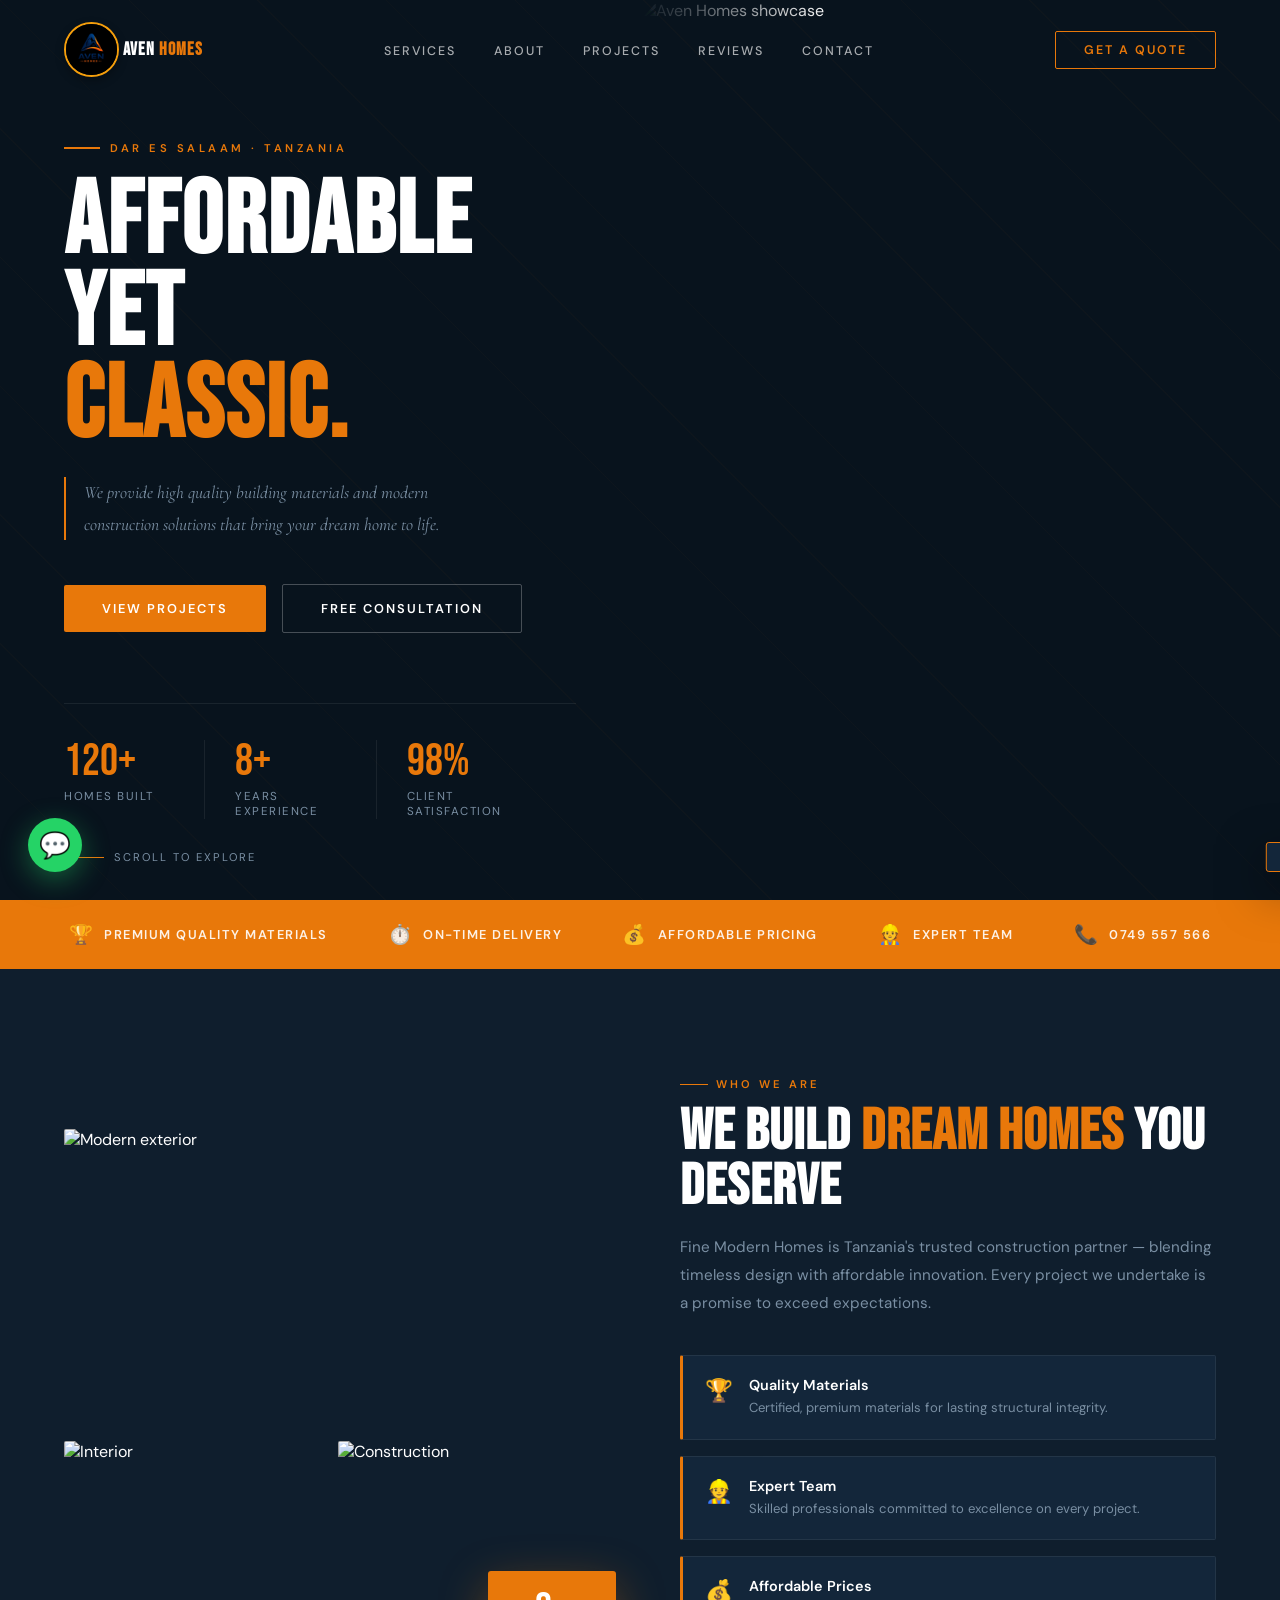
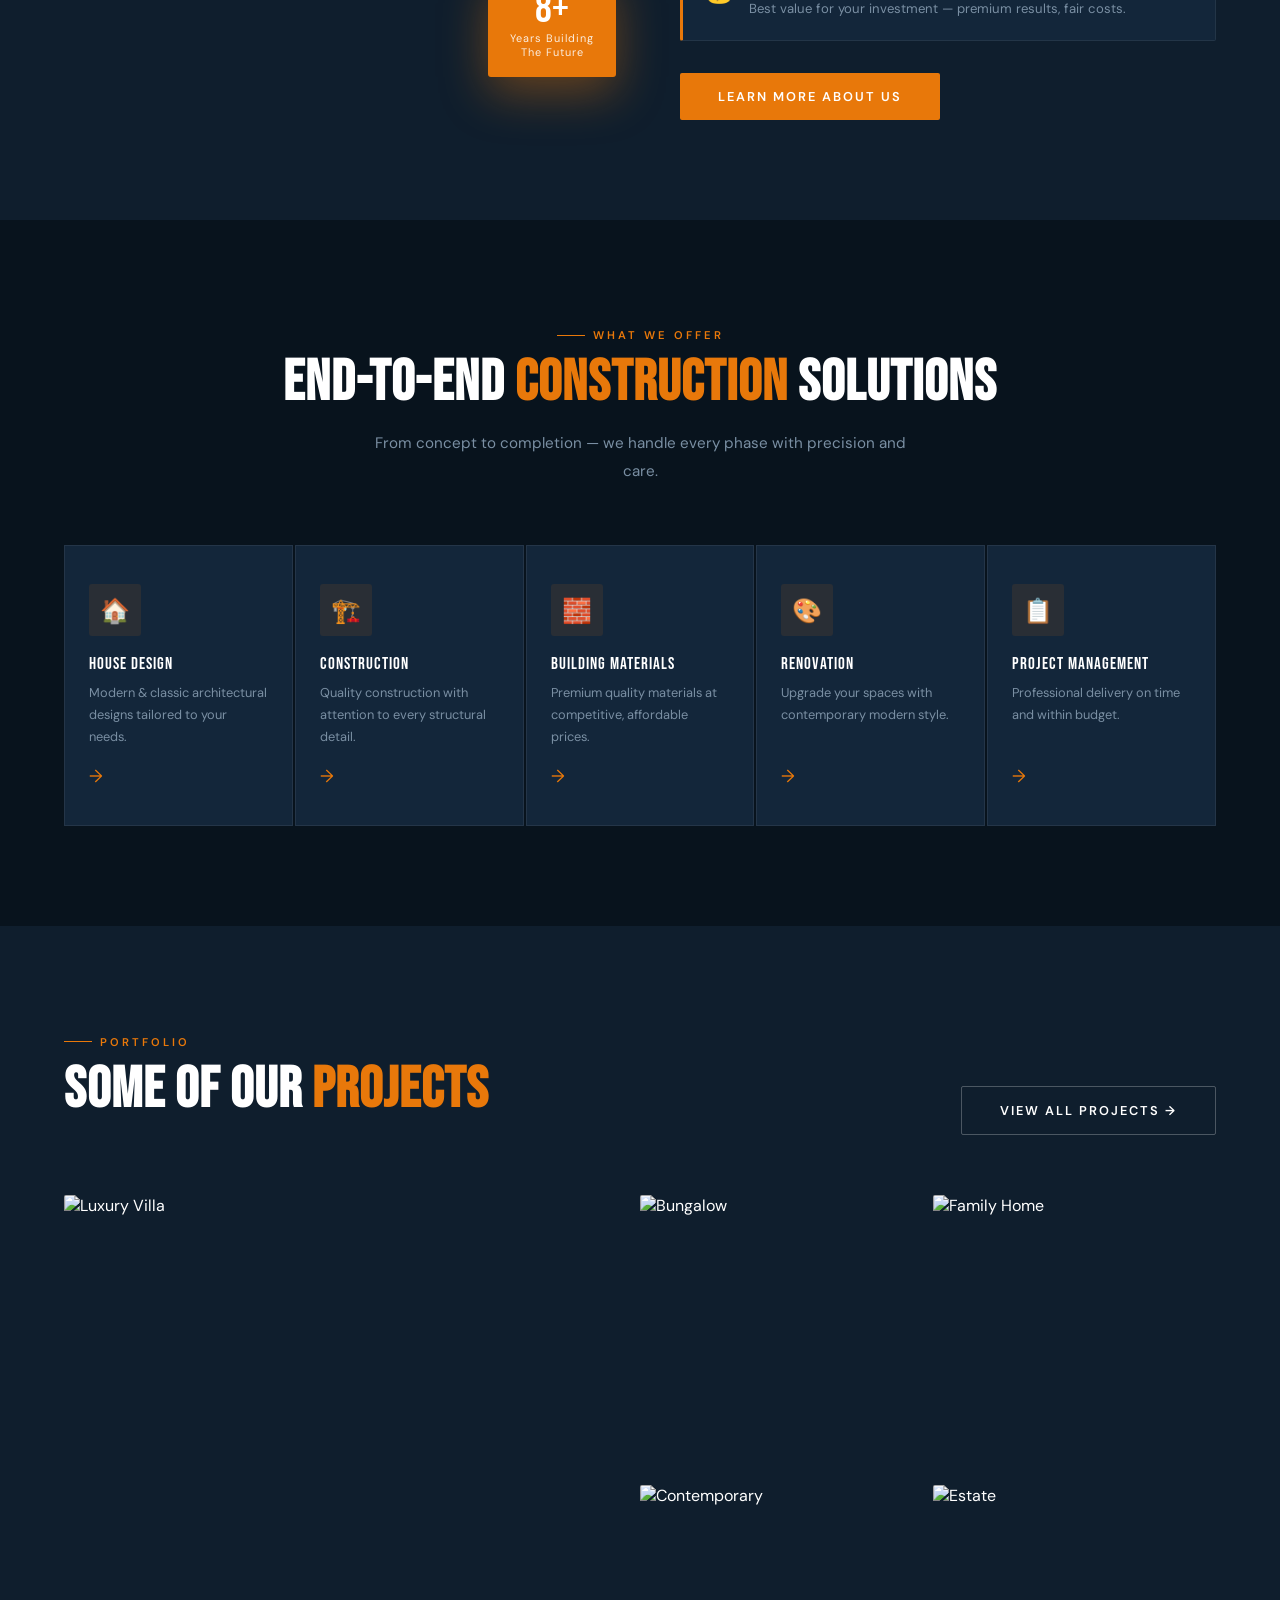
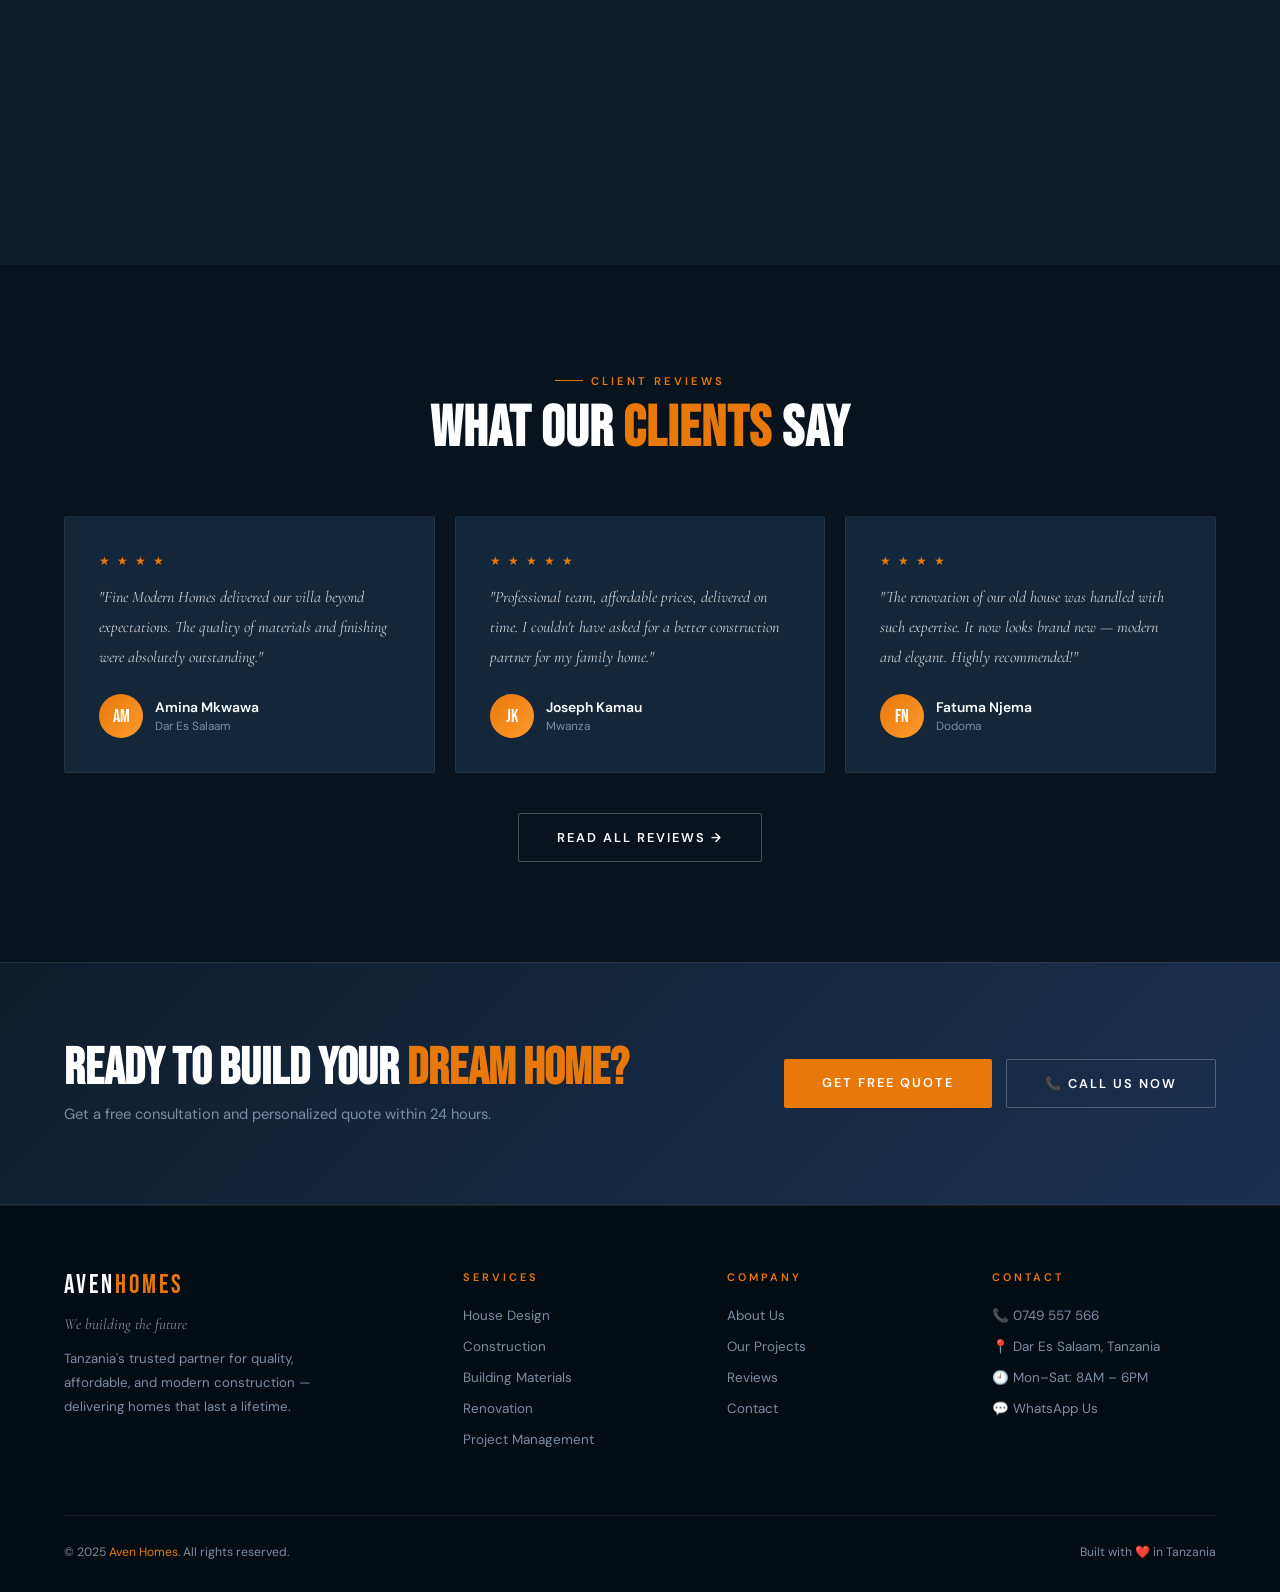
==== index.html @ 0a3e7aa9 "adding all my changes" ====
<!DOCTYPE html>
<html lang="en">
<head>
<meta charset="UTF-8">
<meta name="viewport" content="width=device-width, initial-scale=1.0">
<title>Fine Modern Homes – We Build The Future</title>
<link rel="stylesheet" href="style.css">
<style>
/* ── HOME-SPECIFIC ── */
#hero {
  min-height: 100vh;
  background: var(--navy);
  display: grid; grid-template-columns: 1fr 1fr;
  position: relative; overflow: hidden;
}
.hero-left {
  display: flex; align-items: center;
  padding: 140px 64px 80px;
  position: relative; z-index: 2;
}
.hero-right {
  position: relative; overflow: hidden;
}
.hero-right img {
  width: 100%; height: 100%; object-fit: cover;
  clip-path: polygon(10% 0, 100% 0, 100% 100%, 0% 100%);
}
.hero-right::after {
  content: ''; position: absolute; inset: 0;
  background: linear-gradient(to right, var(--navy) 0%, transparent 30%);
}
.hero-lines {
  position: absolute; inset: 0; z-index: 1;
  background-image:
    repeating-linear-gradient(45deg,transparent,transparent 90px,rgba(232,120,10,0.025) 90px,rgba(232,120,10,0.025) 91px);
}
.hero-eyebrow {
  display: flex; align-items: center; gap: 10px;
  font-size: 0.7rem; letter-spacing: 3.5px; text-transform: uppercase;
  color: var(--orange); margin-bottom: 22px; font-weight: 600;
}
.hero-eyebrow::before { content:''; width:36px; height:2px; background:var(--orange); }

.hero-h1 {
  font-family: 'Bebas Neue', sans-serif;
  font-size: clamp(4.5rem, 8vw, 7.5rem);
  line-height: 0.9; letter-spacing: 2px; margin-bottom: 24px;
}
.hero-h1 .line2 { color: var(--orange); }

.hero-quote {
  font-family: 'Cormorant Garamond', serif;
  font-style: italic; font-size: 1.1rem; color: var(--gray);
  line-height: 1.8; margin-bottom: 44px; max-width: 440px;
  border-left: 2px solid var(--orange); padding-left: 18px;
}
.nav-logo img{
    width: 55px;
    height: 55px;
    border-radius: 50%;
    object-fit: cover;
    border: 2px solid #f59e0b;
    box-shadow: 0 4px 10px rgba(0,0,0,0.3);
}
.nav-logo span{
    color: white;
    font-size: 18px;
    font-weight: 700;
    letter-spacing: 1px;
}

.hero-actions { display: flex; gap: 16px; align-items: center; margin-bottom: 70px; }

.hero-stats {
  display: grid; grid-template-columns: repeat(3, 1fr);
  gap: 2px; border-top: 1px solid var(--border); padding-top: 36px;
}
.stat {
  padding-right: 28px;
}
.stat:not(:last-child) { border-right: 1px solid var(--border); margin-right: 28px; }
.stat-n {
  font-family: 'Bebas Neue', sans-serif; font-size: 2.8rem;
  color: var(--orange); line-height: 1;
}
.stat-l { font-size: 0.72rem; color: var(--gray); letter-spacing: 1.5px; text-transform: uppercase; margin-top: 4px; }

/* ── FEATURE STRIP ── */
.feature-strip {
  background: var(--orange);
  padding: 22px 64px;
  display: flex; align-items: center; justify-content: center;
  gap: 60px; flex-wrap: wrap;
}
.feat-item {
  display: flex; align-items: center; gap: 10px;
  font-size: 0.8rem; font-weight: 600; letter-spacing: 1.5px;
  text-transform: uppercase; color: rgba(255,255,255,0.9);
}
.feat-item span { font-size: 1.2rem; }

/* ── HOME SECTIONS ── */
.intro-grid {
  display: grid; grid-template-columns: 1fr 1fr;
  gap: 80px; align-items: center;
}
.intro-images {
  display: grid; grid-template-columns: 1fr 1fr; gap: 12px;
  position: relative;
}
.intro-images img {
  width: 100%; height: 220px; object-fit: cover;
  border-radius: 2px; display: block;
  transition: transform 0.5s;
}
.intro-images img:hover { transform: scale(1.03); }
.intro-images img:first-child { height: 300px; grid-column: 1/3; }
.exp-badge {
  position: absolute; bottom: -16px; right: -16px;
  background: var(--orange); padding: 18px 22px;
  border-radius: 3px; text-align: center;
  box-shadow: 0 16px 48px rgba(232,120,10,0.4);
}
.exp-badge .n { font-family:'Bebas Neue',sans-serif; font-size: 2.6rem; line-height: 1; }
.exp-badge .l { font-size: 0.68rem; letter-spacing: 1px; opacity: 0.88; }

/* PILLARS */
.pillars { margin-top: 38px; display: flex; flex-direction: column; gap: 16px; }
.pillar {
  display: flex; align-items: flex-start; gap: 16px;
  padding: 20px 22px; background: var(--navy-card);
  border: 1px solid var(--border);
  border-left: 3px solid var(--orange); border-radius: 2px;
  transition: transform var(--transition);
}
.pillar:hover { transform: translateX(6px); }
.pillar-icon { font-size: 1.4rem; flex-shrink: 0; }
.pillar-name { font-weight: 600; font-size: 0.9rem; margin-bottom: 3px; }
.pillar-desc { font-size: 0.82rem; color: var(--gray); line-height: 1.65; }

/* SERVICES PREVIEW */
.srv-grid {
  display: grid; grid-template-columns: repeat(5, 1fr);
  gap: 2px; margin-top: 60px;
}
.srv-card {
  background: var(--navy-card); padding: 38px 24px;
  border: 1px solid var(--border); position: relative; overflow: hidden;
  transition: transform var(--transition), border-color var(--transition);
  text-decoration: none; color: var(--white);
  display: flex; flex-direction: column;
}
.srv-card::after {
  content: ''; position: absolute; bottom: 0; left: 0;
  width: 100%; height: 3px; background: var(--orange);
  transform: scaleX(0); transform-origin: left; transition: transform var(--transition);
}
.srv-card:hover { transform: translateY(-8px); border-color: rgba(232,120,10,0.25); }
.srv-card:hover::after { transform: scaleX(1); }
.srv-ico {
  width: 52px; height: 52px; margin-bottom: 18px;
  background: rgba(232,120,10,0.1); border-radius: 3px;
  display: flex; align-items: center; justify-content: center;
  font-size: 1.5rem;
}
.srv-name { font-family:'Bebas Neue',sans-serif; font-size: 1.05rem; letter-spacing: 1px; margin-bottom: 8px; }
.srv-desc { font-size: 0.8rem; color: var(--gray); line-height: 1.7; flex: 1; }
.srv-arrow { margin-top: 18px; color: var(--orange); font-size: 1.1rem; transition: transform 0.3s; }
.srv-card:hover .srv-arrow { transform: translateX(5px); }

/* PROJECTS PREVIEW */
.proj-mosaic {
  display: grid;
  grid-template-columns: 2fr 1fr 1fr;
  grid-template-rows: 280px 280px;
  gap: 10px; margin-top: 60px;
}
.proj-tile {
  position: relative; overflow: hidden; border-radius: 2px;
  cursor: pointer;
}
.proj-tile:first-child { grid-row: 1 / 3; }
.proj-tile img {
  width: 100%; height: 100%; object-fit: cover;
  transition: transform 0.6s; display: block;
}
.proj-tile:hover img { transform: scale(1.07); }
.proj-overlay {
  position: absolute; inset: 0;
  background: linear-gradient(to top, rgba(8,19,29,0.92) 0%, transparent 55%);
  display: flex; align-items: flex-end; padding: 22px;
  opacity: 0; transition: opacity 0.4s;
}
.proj-tile:hover .proj-overlay { opacity: 1; }
.proj-label { font-family:'Bebas Neue',sans-serif; font-size: 1.1rem; letter-spacing: 1px; }
.proj-meta { font-size: 0.75rem; color: var(--orange); margin-top: 2px; }

/* TESTIMONIAL STRIP */
.test-grid { display: grid; grid-template-columns: repeat(3,1fr); gap: 20px; margin-top: 60px; }
.test-card {
  background: var(--navy-card); padding: 34px;
  border: 1px solid var(--border); border-radius: 2px;
  border-top: 3px solid transparent;
  transition: border-color var(--transition), transform var(--transition);
}
.test-card:hover { border-top-color: var(--orange); transform: translateY(-4px); }
.stars { color: var(--orange); font-size: 0.78rem; margin-bottom: 14px; letter-spacing: 2px; }
.test-q {
  font-family: 'Cormorant Garamond', serif; font-style: italic;
  font-size: 1rem; line-height: 1.85; color: rgba(255,255,255,0.78);
  margin-bottom: 22px;
}
.test-author { display: flex; align-items: center; gap: 12px; }
.avatar {
  width: 44px; height: 44px; border-radius: 50%; flex-shrink: 0;
  background: linear-gradient(135deg, var(--orange), var(--orange-glow));
  display: flex; align-items: center; justify-content: center;
  font-family: 'Bebas Neue', sans-serif; font-size: 1.1rem;
}
.author-name { font-weight: 600; font-size: 0.87rem; }
.author-loc { font-size: 0.74rem; color: var(--gray); margin-top: 2px; }

/* CTA BAND */
.cta-band {
  background: linear-gradient(135deg, var(--navy-mid) 0%, var(--navy-light) 100%);
  border-top: 1px solid var(--border); border-bottom: 1px solid var(--border);
  padding: 80px 64px;
  display: grid; grid-template-columns: 1fr auto;
  align-items: center; gap: 60px;
}
.cta-band h2 {
  font-family: 'Bebas Neue', sans-serif;
  font-size: clamp(2rem, 4vw, 3.2rem); line-height: 1;
}
.cta-band h2 em { color: var(--orange); font-style: normal; }
.cta-band p { color: var(--gray); margin-top: 10px; font-size: 0.92rem; }
.cta-actions { display: flex; gap: 14px; flex-shrink: 0; }

/* SCROLL INDICATOR */
.scroll-hint {
  position: absolute; bottom: 36px; left: 64px; z-index: 3;
  display: flex; align-items: center; gap: 10px;
  font-size: 0.7rem; letter-spacing: 2px; text-transform: uppercase; color: var(--gray);
}
.scroll-hint-line { width: 40px; height: 1px; background: var(--orange); animation: blink 2s infinite; }
@keyframes blink { 0%,100%{opacity:1} 50%{opacity:0.2} }

@media (max-width: 1024px) {
  #hero { grid-template-columns: 1fr; }
  .hero-right { display: none; }
  .hero-left { padding: 130px 32px 64px; }
  .srv-grid { grid-template-columns: repeat(3,1fr); }
  .intro-grid { grid-template-columns: 1fr; gap: 48px; }
  .proj-mosaic { grid-template-columns: 1fr 1fr; grid-template-rows: 240px 240px 240px; }
  .proj-tile:first-child { grid-row: 1; grid-column: 1/3; }
  .cta-band { grid-template-columns: 1fr; text-align: center; }
  .cta-actions { justify-content: center; }
  .feature-strip { gap: 32px; }
}
@media (max-width: 768px) {
  .hero-h1 { font-size: 4rem; }
  .hero-actions { flex-wrap: wrap; }
  .hero-stats { grid-template-columns: 1fr 1fr 1fr; }
  .srv-grid { grid-template-columns: 1fr 1fr; }
  .proj-mosaic { grid-template-columns: 1fr; grid-template-rows: auto; }
  .proj-tile:first-child { grid-column: 1; grid-row: auto; }
  .proj-tile img { min-height: 220px; }
  .test-grid { grid-template-columns: 1fr; }
  .feature-strip { gap: 18px; padding: 18px 20px; }
  .cta-band { padding: 56px 20px; }
}
</style>
</head>
<body>

<div id="progress-bar"></div>

<nav id="nav">

  <a href="index.html" class="nav-logo">
      <img src="images/aven-logo.jpeg" alt="Fine Modern Homes Logo">
      <span>AVEN <em>HOMES</em></span>
  </a>

  <ul class="nav-links">
    <li><a href="services.html">Services</a></li>
    <li><a href="about.html">About</a></li>
    <li><a href="projects.html">Projects</a></li>
    <li><a href="reviews.html">Reviews</a></li>
    <li><a href="contact.html">Contact</a></li>
  </ul>
  <a href="contact.html" class="nav-cta">Get a Quote</a>
  <div class="hamburger" onclick="openMenu()">
    <span></span><span></span><span></span>
  </div>
</nav>

<!-- MOBILE MENU -->
<div class="mobile-overlay" id="mobileOverlay">
  <button class="close-btn" onclick="closeMenu()">✕</button>
  <a href="services.html" onclick="closeMenu()">Services</a>
  <a href="about.html" onclick="closeMenu()">About</a>
  <a href="projects.html" onclick="closeMenu()">Projects</a>
  <a href="reviews.html" onclick="closeMenu()">Reviews</a>
  <a href="contact.html" onclick="closeMenu()">Contact</a>
</div>

<!-- HERO -->
<section id="hero">
  <div class="hero-lines"></div>
  <div class="hero-left">
    <div>
      <div class="hero-eyebrow reveal">Dar Es Salaam · Tanzania</div>
      <h1 class="hero-h1 reveal d1">
        Affordable<br>Yet<br>
        <span class="line2">Classic.</span>
      </h1>
      <p class="hero-quote reveal d2">
        We provide high quality building materials and modern construction solutions that bring your dream home to life.
      </p>
      <div class="hero-actions reveal d3">
        <a href="projects.html" class="btn btn-primary">View Projects</a>
        <a href="contact.html" class="btn btn-ghost">Free Consultation</a>
      </div>
      <div class="hero-stats reveal d4">
        <div class="stat">
          <div class="stat-n" data-count="120" data-suffix="+">0</div>
          <div class="stat-l">Homes Built</div>
        </div>
        <div class="stat">
          <div class="stat-n" data-count="8" data-suffix="+">0</div>
          <div class="stat-l">Years Experience</div>
        </div>
        <div class="stat">
          <div class="stat-n" data-count="98" data-suffix="%">0</div>
          <div class="stat-l">Client Satisfaction</div>
        </div>
      </div>
    </div>
  </div>
  <div class="hero-right">
    <img src="https://images.unsplash.com/photo-1600596542815-ffad4c1539a9?w=1200&q=85" alt="Aven Homes showcase">
  </div>
  <div class="scroll-hint">
    <div class="scroll-hint-line"></div>
    Scroll to explore
  </div>
</section>

<!-- FEATURE STRIP -->
<div class="feature-strip">
  <div class="feat-item"><span>🏆</span> Premium Quality Materials</div>
  <div class="feat-item"><span>⏱️</span> On-Time Delivery</div>
  <div class="feat-item"><span>💰</span> Affordable Pricing</div>
  <div class="feat-item"><span>👷</span> Expert Team</div>
  <div class="feat-item"><span>📞</span> 0749 557 566</div>
</div>

<!-- INTRO / WHO WE ARE -->
<section class="section" style="background: var(--navy-mid);">
  <div class="container">
    <div class="intro-grid">
      <div class="intro-images reveal-l">
        <img src="https://images.unsplash.com/photo-1613977257363-707ba9348227?w=800&q=80" alt="Modern exterior">
        <img src="https://images.unsplash.com/photo-1600607687644-c7171b46c571?w=500&q=80" alt="Interior">
        <img src="https://images.unsplash.com/photo-1558618666-fcd25c85cd64?w=500&q=80" alt="Construction">
        <div class="exp-badge">
          <div class="n">8+</div>
          <div class="l">Years Building<br>The Future</div>
        </div>
      </div>
      <div class="reveal-r">
        <div class="tag">Who We Are</div>
        <h2 class="heading">We Build <em>Dream Homes</em> You Deserve</h2>
        <p class="body-text">Fine Modern Homes is Tanzania's trusted construction partner — blending timeless design with affordable innovation. Every project we undertake is a promise to exceed expectations.</p>
        <div class="pillars">
          <div class="pillar"><div class="pillar-icon">🏆</div><div><div class="pillar-name">Quality Materials</div><p class="pillar-desc">Certified, premium materials for lasting structural integrity.</p></div></div>
          <div class="pillar"><div class="pillar-icon">👷</div><div><div class="pillar-name">Expert Team</div><p class="pillar-desc">Skilled professionals committed to excellence on every project.</p></div></div>
          <div class="pillar"><div class="pillar-icon">💰</div><div><div class="pillar-name">Affordable Prices</div><p class="pillar-desc">Best value for your investment — premium results, fair costs.</p></div></div>
        </div>
        <div style="margin-top: 32px;">
          <a href="about.html" class="btn btn-primary">Learn More About Us</a>
        </div>
      </div>
    </div>
  </div>
</section>

<!-- SERVICES PREVIEW -->
<section class="section" style="background: var(--navy);">
  <div class="container">
    <div class="reveal" style="text-align:center">
      <div class="tag" style="justify-content:center">What We Offer</div>
      <h2 class="heading">End-to-End <em>Construction</em> Solutions</h2>
      <p class="body-text" style="max-width:540px;margin:0 auto">From concept to completion — we handle every phase with precision and care.</p>
    </div>
    <div class="srv-grid">
      <a href="services.html#design" class="srv-card reveal d1">
        <div class="srv-ico">🏠</div>
        <div class="srv-name">House Design</div>
        <p class="srv-desc">Modern & classic architectural designs tailored to your needs.</p>
        <div class="srv-arrow">→</div>
      </a>
      <a href="services.html#construction" class="srv-card reveal d2">
        <div class="srv-ico">🏗️</div>
        <div class="srv-name">Construction</div>
        <p class="srv-desc">Quality construction with attention to every structural detail.</p>
        <div class="srv-arrow">→</div>
      </a>
      <a href="services.html#materials" class="srv-card reveal d3">
        <div class="srv-ico">🧱</div>
        <div class="srv-name">Building Materials</div>
        <p class="srv-desc">Premium quality materials at competitive, affordable prices.</p>
        <div class="srv-arrow">→</div>
      </a>
      <a href="services.html#renovation" class="srv-card reveal d4">
        <div class="srv-ico">🎨</div>
        <div class="srv-name">Renovation</div>
        <p class="srv-desc">Upgrade your spaces with contemporary modern style.</p>
        <div class="srv-arrow">→</div>
      </a>
      <a href="services.html#pm" class="srv-card reveal d5">
        <div class="srv-ico">📋</div>
        <div class="srv-name">Project Management</div>
        <p class="srv-desc">Professional delivery on time and within budget.</p>
        <div class="srv-arrow">→</div>
      </a>
    </div>
  </div>
</section>

<!-- PROJECTS PREVIEW -->
<section class="section" style="background: var(--navy-mid);">
  <div class="container">
    <div style="display:flex;justify-content:space-between;align-items:flex-end;flex-wrap:wrap;gap:20px" class="reveal">
      <div>
        <div class="tag">Portfolio</div>
        <h2 class="heading">Some of Our <em>Projects</em></h2>
      </div>
      <a href="projects.html" class="btn btn-ghost">View All Projects →</a>
    </div>
    <div class="proj-mosaic">
      <div class="proj-tile reveal d1">
        <img src="https://images.unsplash.com/photo-1600596542815-ffad4c1539a9?w=900&q=80" alt="Luxury Villa">
        <div class="proj-overlay"><div><div class="proj-label">Luxury Villa – Dar Es Salaam</div><div class="proj-meta">Construction · 2024</div></div></div>
      </div>
      <div class="proj-tile reveal d2">
        <img src="https://images.unsplash.com/photo-1613977257365-aaae5a9817ff?w=600&q=80" alt="Bungalow">
        <div class="proj-overlay"><div><div class="proj-label">Modern Bungalow</div><div class="proj-meta">Design & Build · 2024</div></div></div>
      </div>
      <div class="proj-tile reveal d3">
        <img src="https://images.unsplash.com/photo-1600607687920-4e2a09cf159d?w=600&q=80" alt="Family Home">
        <div class="proj-overlay"><div><div class="proj-label">Family Residence</div><div class="proj-meta">Renovation · 2023</div></div></div>
      </div>
      <div class="proj-tile reveal d2">
        <img src="https://images.unsplash.com/photo-1582268611958-ebfd161ef9cf?w=600&q=80" alt="Contemporary">
        <div class="proj-overlay"><div><div class="proj-label">Contemporary Home</div><div class="proj-meta">Full Build · 2023</div></div></div>
      </div>
      <div class="proj-tile reveal d3">
        <img src="https://images.unsplash.com/photo-1564013799919-ab600027ffc6?w=600&q=80" alt="Estate">
        <div class="proj-overlay"><div><div class="proj-label">Private Estate</div><div class="proj-meta">Design & Build · 2022</div></div></div>
      </div>
    </div>
  </div>
</section>

<!-- TESTIMONIALS -->
<section class="section" style="background: var(--navy);">
  <div class="container">
    <div class="reveal" style="text-align:center; margin-bottom:0">
      <div class="tag" style="justify-content:center">Client Reviews</div>
      <h2 class="heading">What Our <em>Clients</em> Say</h2>
    </div>
    <div class="test-grid">
      <div class="test-card reveal d1">
        <div class="stars">★ ★ ★ ★ </div>
        <p class="test-q">"Fine Modern Homes delivered our villa beyond expectations. The quality of materials and finishing were absolutely outstanding."</p>
        <div class="test-author"><div class="avatar">AM</div><div><div class="author-name">Amina Mkwawa</div><div class="author-loc">Dar Es Salaam</div></div></div>
      </div>
      <div class="test-card reveal d2">
        <div class="stars">★ ★ ★ ★ ★</div>
        <p class="test-q">"Professional team, affordable prices, delivered on time. I couldn't have asked for a better construction partner for my family home."</p>
        <div class="test-author"><div class="avatar">JK</div><div><div class="author-name">Joseph Kamau</div><div class="author-loc">Mwanza</div></div></div>
      </div>
      <div class="test-card reveal d3">
        <div class="stars">★ ★ ★ ★</div>
        <p class="test-q">"The renovation of our old house was handled with such expertise. It now looks brand new — modern and elegant. Highly recommended!"</p>
        <div class="test-author"><div class="avatar">FN</div><div><div class="author-name">Fatuma Njema</div><div class="author-loc">Dodoma</div></div></div>
      </div>
    </div>
    <div style="text-align:center;margin-top:40px" class="reveal">
      <a href="reviews.html" class="btn btn-ghost">Read All Reviews →</a>
    </div>
  </div>
</section>

<!-- CTA BAND -->
<div class="cta-band reveal">
  <div>
    <h2>Ready to Build Your <em>Dream Home?</em></h2>
    <p>Get a free consultation and personalized quote within 24 hours.</p>
  </div>
  <div class="cta-actions">
    <a href="contact.html" class="btn btn-primary">Get Free Quote</a>
    <a href="tel:0715172686" class="btn btn-ghost">📞 Call Us Now</a>
  </div>
</div>

<!-- FOOTER -->
<footer>
  <div class="footer-grid container">
    <div>
      <div class="footer-brand-name">AVEN<em>HOMES</em></div>
      <div class="footer-tagline">We building the future</div>
      <p class="footer-p">Tanzania's trusted partner for quality, affordable, and modern construction — delivering homes that last a lifetime.</p>
    </div>
    <div class="footer-col">
      <h5>Services</h5>
      <ul>
        <li><a href="services.html#design">House Design</a></li>
        <li><a href="services.html#construction">Construction</a></li>
        <li><a href="services.html#materials">Building Materials</a></li>
        <li><a href="services.html#renovation">Renovation</a></li>
        <li><a href="services.html#pm">Project Management</a></li>
      </ul>
    </div>
    <div class="footer-col">
      <h5>Company</h5>
      <ul>
        <li><a href="about.html">About Us</a></li>
        <li><a href="projects.html">Our Projects</a></li>
        <li><a href="reviews.html">Reviews</a></li>
        <li><a href="contact.html">Contact</a></li>
      </ul>
    </div>
    <div class="footer-col">
      <h5>Contact</h5>
      <ul>
        <li><a href="tel:0715172686">📞 0749 557 566</a></li>
        <li><a href="#">📍 Dar Es Salaam, Tanzania</a></li>
        <li><a href="#">🕘 Mon–Sat: 8AM – 6PM</a></li>
        <li><a href="https://wa.me/255749557566">💬 WhatsApp Us</a></li>
      </ul>
    </div>
  </div>
  <div class="footer-bottom container">
    <span>© 2025 <em>Aven Homes</em>. All rights reserved.</span>
    <span>Built with ❤️ in Tanzania</span>
  </div>
</footer>

<!-- WhatsApp Float -->
<a href="https://wa.me/255749557566" class="wa-btn" target="_blank" title="Chat on WhatsApp">💬</a>
<div id="toast"></div>

<script src="main.js"></script>
</body>
</html>
---- style.css ----
/* ═══════════════════════════════════════════
   FINE MODERN HOMES — Global Design System
   ═══════════════════════════════════════════ */
@import url('https://fonts.googleapis.com/css2?family=Bebas+Neue&family=Cormorant+Garamond:ital,wght@0,400;0,600;1,400&family=DM+Sans:wght@300;400;500;600&display=swap');

:root {
  --navy:       #08131d;
  --navy-mid:   #0f1e2d;
  --navy-card:  #13263a;
  --navy-light: #1a3050;
  --orange:     #e8780a;
  --orange-glow:#ff9a2e;
  --white:      #ffffff;
  --off-white:  #f0ece4;
  --gray:       #7a8fa3;
  --gray-light: #c8d4e0;
  --border:     rgba(255,255,255,0.07);
  --transition: 0.35s cubic-bezier(0.4,0,0.2,1);
}

*, *::before, *::after { box-sizing: border-box; margin: 0; padding: 0; }
html { scroll-behavior: smooth; font-size: 16px; }

body {
  font-family: 'DM Sans', sans-serif;
  background: var(--navy);
  color: var(--white);
  overflow-x: hidden;
  -webkit-font-smoothing: antialiased;
}

/* ── SCROLL PROGRESS ── */
#progress-bar {
  position: fixed; top: 0; left: 0; height: 3px; z-index: 9999;
  background: linear-gradient(90deg, var(--orange), var(--orange-glow));
  width: 0%; transition: width 0.1s linear;
  box-shadow: 0 0 12px rgba(232,120,10,0.7);
}

/* ── NAV ── */
nav {
  position: fixed; top: 0; left: 0; right: 0; z-index: 1000;
  padding: 22px 64px;
  display: flex; align-items: center; justify-content: space-between;
  transition: background var(--transition), padding var(--transition);
}
nav.scrolled {
  background: rgba(8,19,29,0.95);
  backdrop-filter: blur(20px);
  padding: 14px 64px;
  border-bottom: 1px solid rgba(232,120,10,0.12);
}
.nav-logo {
  font-family: 'Bebas Neue', sans-serif;
  font-size: 1.55rem; letter-spacing: 3px;
  color: var(--white); text-decoration: none;
  display: flex; align-items: center; gap: 4px;
}
.nav-logo em { color: var(--orange); font-style: normal; }
.nav-links { display: flex; gap: 38px; list-style: none; align-items: center; }
.nav-links a {
  color: rgba(255,255,255,0.65); text-decoration: none;
  font-size: 0.78rem; font-weight: 500; letter-spacing: 2px;
  text-transform: uppercase; transition: color var(--transition);
  position: relative; padding-bottom: 2px;
}
.nav-links a::after {
  content: ''; position: absolute; bottom: -3px; left: 0;
  width: 0; height: 1.5px; background: var(--orange);
  transition: width var(--transition);
}
.nav-links a:hover, .nav-links a.active { color: var(--white); }
.nav-links a:hover::after, .nav-links a.active::after { width: 100%; }
.nav-cta {
  background: transparent; border: 1.5px solid var(--orange);
  color: var(--orange); padding: 10px 28px; border-radius: 2px;
  font-family: 'DM Sans', sans-serif; font-size: 0.78rem;
  font-weight: 600; letter-spacing: 2px; text-transform: uppercase;
  cursor: pointer; transition: all var(--transition); text-decoration: none;
  display: inline-block;
}
.nav-cta:hover {
  background: var(--orange); color: var(--white);
  box-shadow: 0 0 28px rgba(232,120,10,0.35);
}
.hamburger {
  display: none; flex-direction: column; gap: 5px;
  cursor: pointer; padding: 4px;
}
.hamburger span {
  display: block; width: 26px; height: 2px;
  background: var(--white); transition: all 0.3s;
  border-radius: 2px;
}

/* ── MOBILE MENU ── */
.mobile-overlay {
  position: fixed; inset: 0; background: var(--navy);
  z-index: 999; display: flex; flex-direction: column;
  align-items: center; justify-content: center; gap: 36px;
  opacity: 0; pointer-events: none;
  transition: opacity 0.4s;
}
.mobile-overlay.open { opacity: 1; pointer-events: all; }
.mobile-overlay a {
  font-family: 'Bebas Neue', sans-serif; font-size: 2.8rem;
  letter-spacing: 4px; color: var(--white); text-decoration: none;
  transition: color 0.3s; line-height: 1;
}
.mobile-overlay a:hover { color: var(--orange); }
.mobile-overlay .close-btn {
  position: absolute; top: 24px; right: 30px;
  background: none; border: none; color: var(--white);
  font-size: 2rem; cursor: pointer;
}

/* ── PAGE HERO (sub-pages) ── */
.page-hero {
  min-height: 42vh; padding: 140px 64px 80px;
  display: flex; align-items: flex-end;
  position: relative; overflow: hidden;
  background: var(--navy-mid);
}
.page-hero-bg {
  position: absolute; inset: 0;
  background: url('') center/cover no-repeat;
  opacity: 0.12; z-index: 0;
}
.page-hero-lines {
  position: absolute; inset: 0; z-index: 0;
  background-image:
    repeating-linear-gradient(0deg, transparent, transparent 60px, rgba(232,120,10,0.04) 60px, rgba(232,120,10,0.04) 61px),
    repeating-linear-gradient(90deg, transparent, transparent 60px, rgba(232,120,10,0.04) 60px, rgba(232,120,10,0.04) 61px);
}
.page-hero-content { position: relative; z-index: 1; }
.page-eyebrow {
  display: flex; align-items: center; gap: 10px;
  font-size: 0.72rem; letter-spacing: 3px; text-transform: uppercase;
  color: var(--orange); margin-bottom: 16px; font-weight: 600;
}
.page-eyebrow::before {
  content: ''; display: block; width: 36px; height: 2px; background: var(--orange);
}
.page-title {
  font-family: 'Bebas Neue', sans-serif;
  font-size: clamp(3.5rem, 7vw, 6rem);
  line-height: 0.92; letter-spacing: 2px; color: var(--white);
}
.page-title em { color: var(--orange); font-style: normal; }
.page-breadcrumb {
  position: absolute; top: 50%; right: 64px; transform: translateY(-50%);
  z-index: 1; font-size: 0.75rem; color: var(--gray);
  letter-spacing: 2px; text-transform: uppercase;
  display: flex; align-items: center; gap: 8px;
}
.page-breadcrumb a { color: var(--orange); text-decoration: none; }
.page-breadcrumb a:hover { text-decoration: underline; }

/* ── SHARED SECTION LAYOUT ── */
.section { padding: 100px 64px; }
.section-sm { padding: 70px 64px; }
.container { max-width: 1240px; margin: 0 auto; }

.tag {
  display: inline-flex; align-items: center; gap: 8px;
  font-size: 0.7rem; font-weight: 600; letter-spacing: 3px;
  text-transform: uppercase; color: var(--orange); margin-bottom: 14px;
}
.tag::before { content: ''; display: block; width: 28px; height: 1.5px; background: var(--orange); }

.heading {
  font-family: 'Bebas Neue', sans-serif;
  font-size: clamp(2.2rem, 4.5vw, 3.8rem);
  line-height: 0.95; letter-spacing: 1px; margin-bottom: 18px;
}
.heading em { color: var(--orange); font-style: normal; }

.body-text {
  color: var(--gray); font-size: 0.95rem; line-height: 1.85;
}

/* ── DIVIDER ── */
.divider {
  border: none; height: 1px;
  background: var(--border); margin: 0;
}

/* ── BUTTONS ── */
.btn {
  display: inline-block; text-decoration: none;
  font-family: 'DM Sans', sans-serif; font-size: 0.8rem;
  font-weight: 600; letter-spacing: 2px; text-transform: uppercase;
  padding: 15px 38px; border-radius: 2px; cursor: pointer;
  transition: all var(--transition); border: none;
}
.btn-primary {
  background: var(--orange); color: var(--white);
}
.btn-primary:hover {
  background: var(--orange-glow);
  transform: translateY(-2px);
  box-shadow: 0 14px 40px rgba(232,120,10,0.35);
}
.btn-ghost {
  background: transparent; color: var(--white);
  border: 1.5px solid rgba(255,255,255,0.25);
}
.btn-ghost:hover {
  border-color: var(--orange); color: var(--orange);
}

/* ── CARDS ── */
.card {
  background: var(--navy-card);
  border: 1px solid var(--border);
  border-radius: 3px;
  transition: transform var(--transition), border-color var(--transition);
}
.card:hover {
  transform: translateY(-6px);
  border-color: rgba(232,120,10,0.3);
}

/* ── FORM ── */
.form-group { margin-bottom: 22px; }
.form-group label {
  display: block; font-size: 0.7rem; letter-spacing: 2px;
  text-transform: uppercase; color: var(--gray); margin-bottom: 9px;
  font-weight: 500;
}
.form-control {
  width: 100%; background: rgba(255,255,255,0.04);
  border: 1px solid rgba(255,255,255,0.1);
  border-radius: 2px; padding: 14px 18px;
  color: var(--white); font-family: 'DM Sans', sans-serif;
  font-size: 0.92rem; transition: border-color var(--transition), background var(--transition);
  outline: none;
}
.form-control::placeholder { color: rgba(255,255,255,0.2); }
.form-control:focus {
  border-color: var(--orange);
  background: rgba(232,120,10,0.05);
}
.form-control option { background: var(--navy); }
textarea.form-control { resize: vertical; min-height: 130px; }
.form-row { display: grid; grid-template-columns: 1fr 1fr; gap: 18px; }

/* ── REVEAL ANIMATIONS ── */
.reveal, .reveal-l, .reveal-r {
  opacity: 0; transition: opacity 0.75s ease, transform 0.75s ease;
}
.reveal       { transform: translateY(36px); }
.reveal-l     { transform: translateX(-36px); }
.reveal-r     { transform: translateX(36px); }
.reveal.in, .reveal-l.in, .reveal-r.in {
  opacity: 1; transform: translate(0);
}
.d1 { transition-delay: 0.1s; }
.d2 { transition-delay: 0.2s; }
.d3 { transition-delay: 0.3s; }
.d4 { transition-delay: 0.4s; }
.d5 { transition-delay: 0.5s; }

/* ── TOAST ── */
#toast {
  position: fixed; bottom: 28px; right: 28px; z-index: 9999;
  background: var(--navy-card); border: 1px solid var(--orange);
  color: var(--white); padding: 14px 22px; border-radius: 3px;
  font-size: 0.86rem; max-width: 300px;
  transform: translateX(130%);
  transition: transform 0.45s cubic-bezier(0.16,1,0.3,1);
  box-shadow: 0 16px 48px rgba(0,0,0,0.5);
}
#toast.show { transform: translateX(0); }

/* ── FOOTER ── */
footer {
  background: #040c14; padding: 64px 64px 32px;
  border-top: 1px solid var(--border);
}
.footer-grid {
  display: grid; grid-template-columns: 1.6fr 1fr 1fr 1fr;
  gap: 40px; margin-bottom: 56px;
}
.footer-brand-name {
  font-family: 'Bebas Neue', sans-serif;
  font-size: 1.6rem; letter-spacing: 3px; margin-bottom: 14px;
}
.footer-brand-name em { color: var(--orange); font-style: normal; }
.footer-tagline {
  font-family: 'Cormorant Garamond', serif;
  font-style: italic; font-size: 0.95rem; color: var(--gray);
  margin-bottom: 14px;
}
.footer-p { font-size: 0.83rem; color: var(--gray); line-height: 1.8; max-width: 280px; }
.footer-col h5 {
  font-size: 0.68rem; letter-spacing: 3px; text-transform: uppercase;
  color: var(--orange); margin-bottom: 20px; font-weight: 600;
}
.footer-col ul { list-style: none; }
.footer-col li { margin-bottom: 10px; }
.footer-col a {
  color: var(--gray); text-decoration: none; font-size: 0.84rem;
  transition: color var(--transition);
}
.footer-col a:hover { color: var(--white); }
.footer-bottom {
  display: flex; justify-content: space-between; align-items: center;
  padding-top: 28px; border-top: 1px solid var(--border);
  font-size: 0.76rem; color: var(--gray);
}
.footer-bottom em { color: var(--orange); font-style: normal; }

/* ── WHATSAPP FLOAT ── */
.wa-btn {
  position: fixed; bottom: 28px; left: 28px; z-index: 999;
  width: 54px; height: 54px; border-radius: 50%;
  background: #25d366; display: flex; align-items: center;
  justify-content: center; font-size: 1.6rem; text-decoration: none;
  box-shadow: 0 8px 28px rgba(37,211,102,0.4);
  transition: transform 0.3s, box-shadow 0.3s;
  animation: waPulse 2.5s ease-in-out infinite;
}
.wa-btn:hover { transform: scale(1.1); box-shadow: 0 12px 36px rgba(37,211,102,0.6); }
@keyframes waPulse {
  0%,100%{box-shadow: 0 8px 28px rgba(37,211,102,0.4)}
  50%{box-shadow: 0 8px 40px rgba(37,211,102,0.7)}
}

/* ── RESPONSIVE ── */
@media (max-width: 1024px) {
  nav, nav.scrolled { padding-left: 32px; padding-right: 32px; }
  .section { padding: 80px 32px; }
  .section-sm { padding: 56px 32px; }
  .page-hero { padding: 120px 32px 64px; }
  .footer-grid { grid-template-columns: 1fr 1fr; gap: 32px; }
}
@media (max-width: 768px) {
  .nav-links, .nav-cta { display: none; }
  .hamburger { display: flex; }
  .section { padding: 64px 20px; }
  .section-sm { padding: 44px 20px; }
  .page-hero { padding: 110px 20px 50px; min-height: 36vh; }
  .page-breadcrumb { display: none; }
  .form-row { grid-template-columns: 1fr; }
  footer { padding: 48px 20px 28px; }
  .footer-grid { grid-template-columns: 1fr; gap: 28px; }
  .footer-bottom { flex-direction: column; gap: 8px; text-align: center; }
}
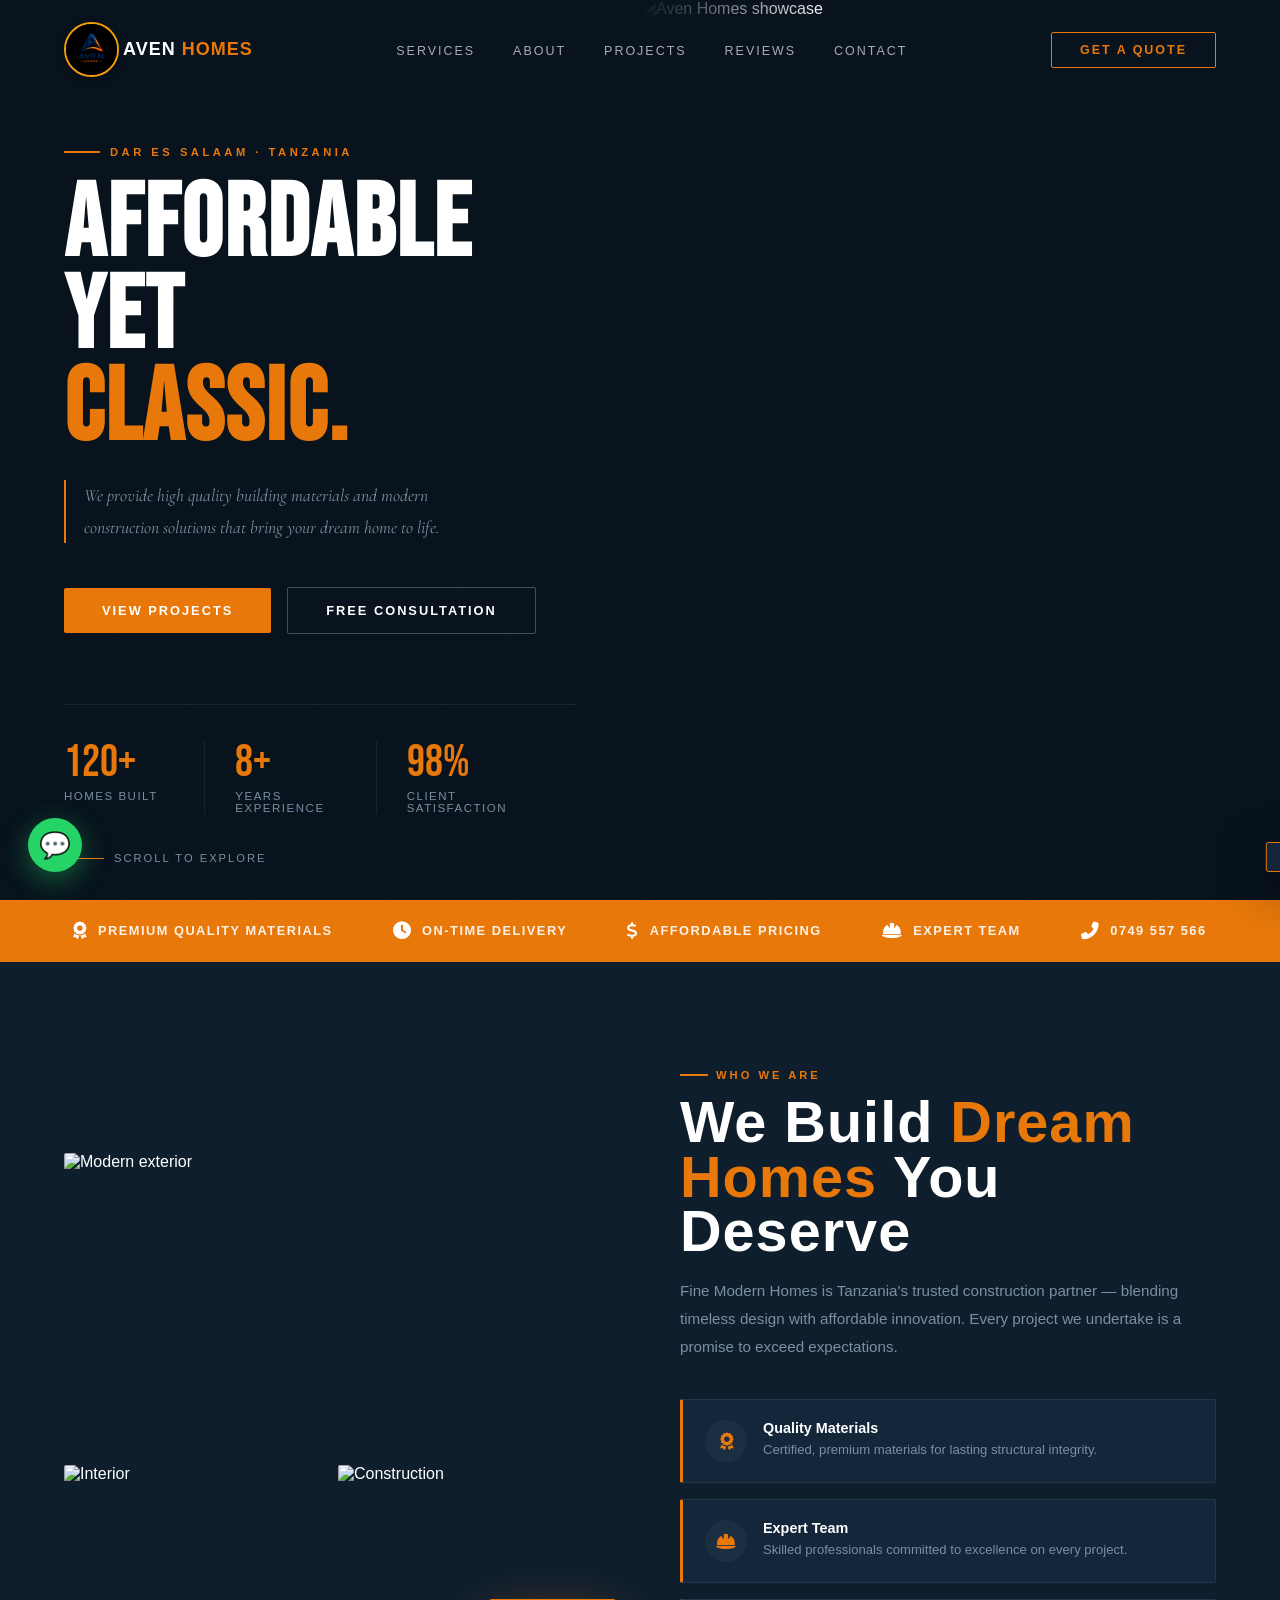
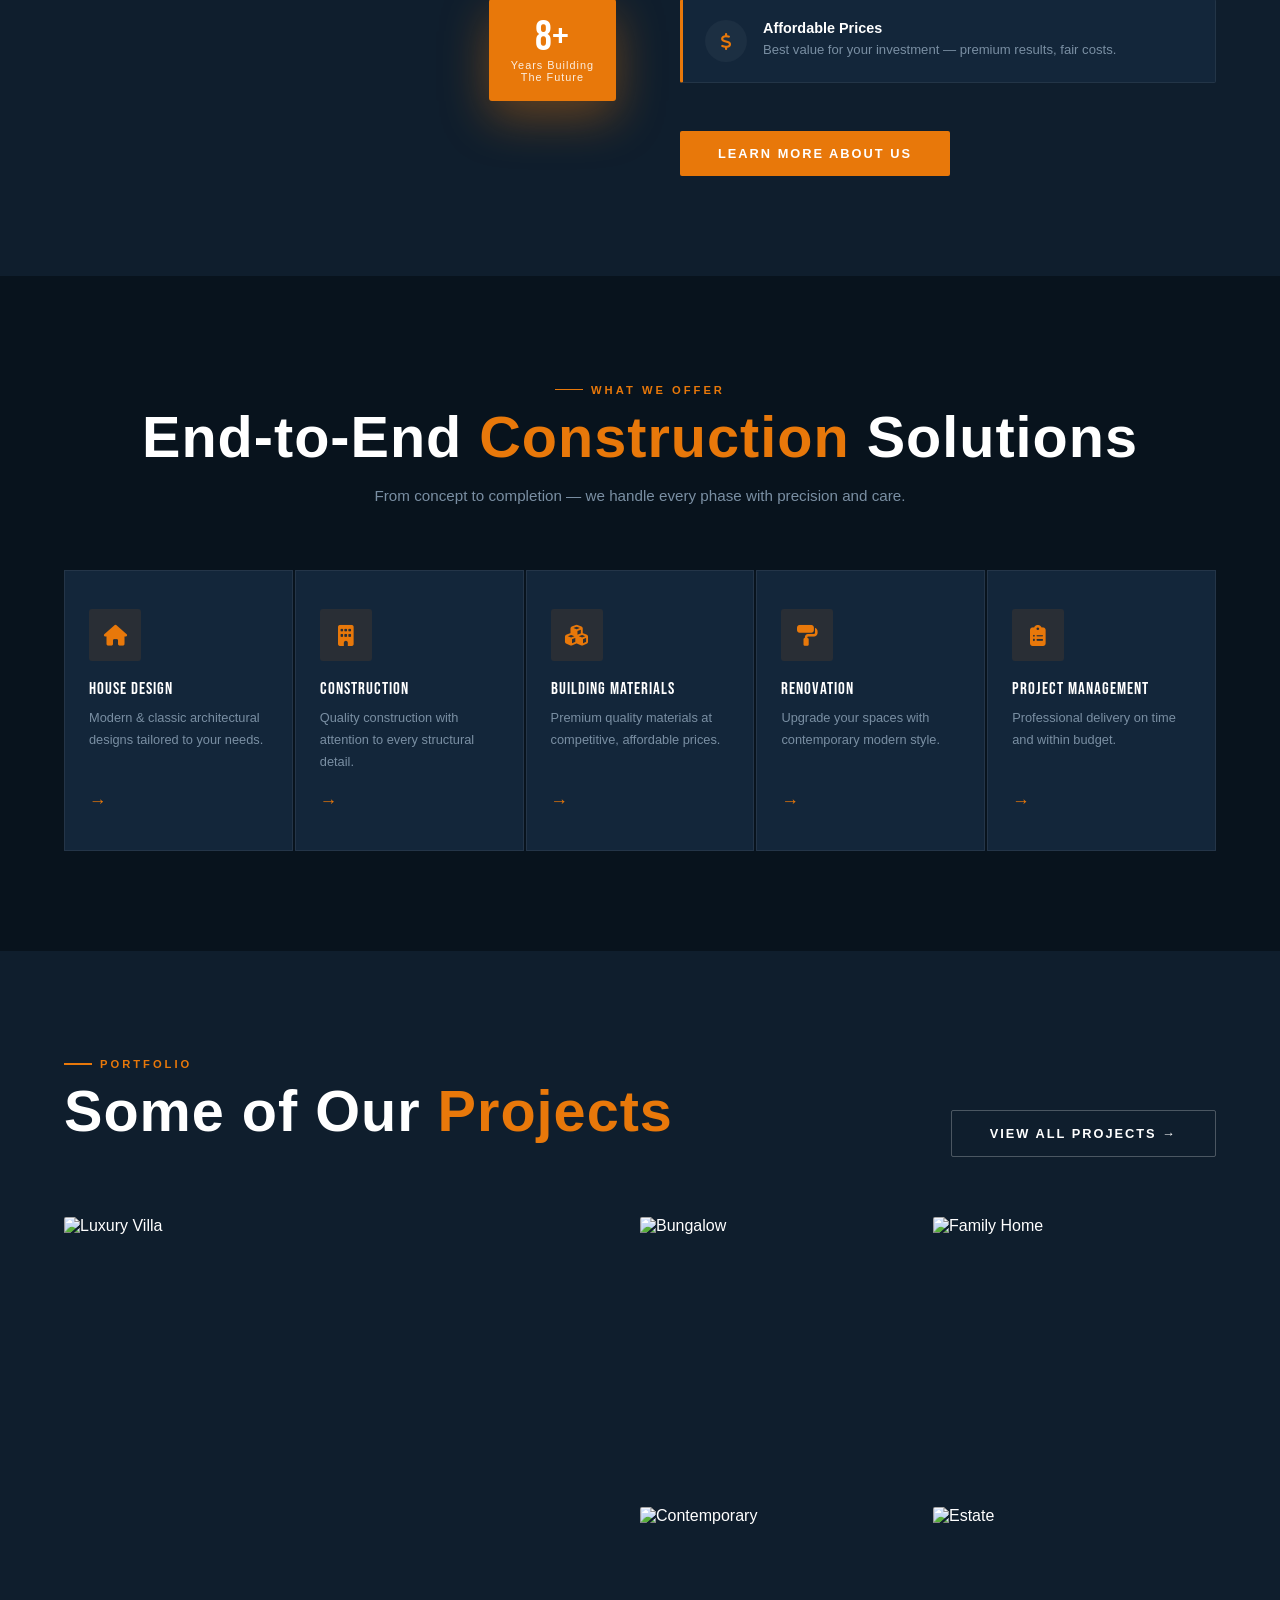
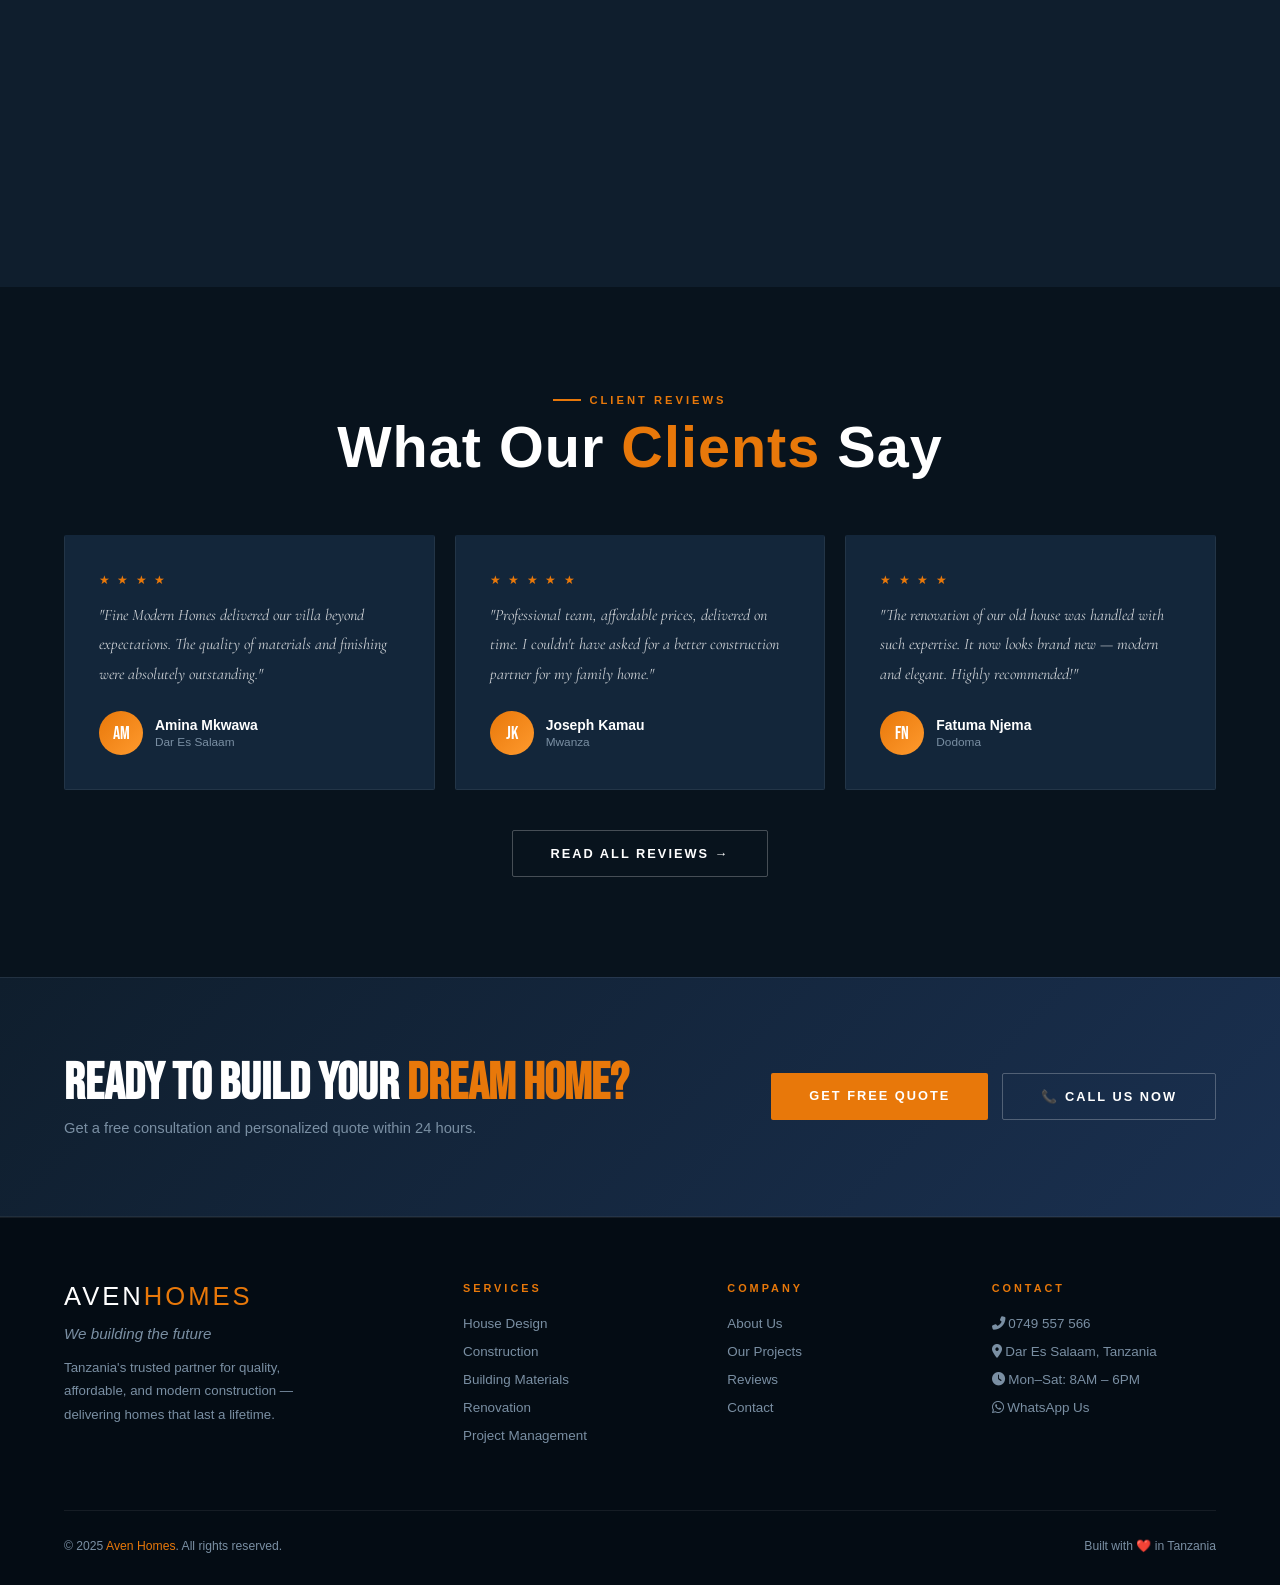
==== commit 56176cd9: "changing style and icons" ====
--- a/index.html
+++ b/index.html
@@ -4,272 +4,10 @@
 <meta charset="UTF-8">
 <meta name="viewport" content="width=device-width, initial-scale=1.0">
 <title>Fine Modern Homes – We Build The Future</title>
-<link rel="stylesheet" href="style.css">
-<style>
-/* ── HOME-SPECIFIC ── */
-#hero {
-  min-height: 100vh;
-  background: var(--navy);
-  display: grid; grid-template-columns: 1fr 1fr;
-  position: relative; overflow: hidden;
-}
-.hero-left {
-  display: flex; align-items: center;
-  padding: 140px 64px 80px;
-  position: relative; z-index: 2;
-}
-.hero-right {
-  position: relative; overflow: hidden;
-}
-.hero-right img {
-  width: 100%; height: 100%; object-fit: cover;
-  clip-path: polygon(10% 0, 100% 0, 100% 100%, 0% 100%);
-}
-.hero-right::after {
-  content: ''; position: absolute; inset: 0;
-  background: linear-gradient(to right, var(--navy) 0%, transparent 30%);
-}
-.hero-lines {
-  position: absolute; inset: 0; z-index: 1;
-  background-image:
-    repeating-linear-gradient(45deg,transparent,transparent 90px,rgba(232,120,10,0.025) 90px,rgba(232,120,10,0.025) 91px);
-}
-.hero-eyebrow {
-  display: flex; align-items: center; gap: 10px;
-  font-size: 0.7rem; letter-spacing: 3.5px; text-transform: uppercase;
-  color: var(--orange); margin-bottom: 22px; font-weight: 600;
-}
-.hero-eyebrow::before { content:''; width:36px; height:2px; background:var(--orange); }
-
-.hero-h1 {
-  font-family: 'Bebas Neue', sans-serif;
-  font-size: clamp(4.5rem, 8vw, 7.5rem);
-  line-height: 0.9; letter-spacing: 2px; margin-bottom: 24px;
-}
-.hero-h1 .line2 { color: var(--orange); }
-
-.hero-quote {
-  font-family: 'Cormorant Garamond', serif;
-  font-style: italic; font-size: 1.1rem; color: var(--gray);
-  line-height: 1.8; margin-bottom: 44px; max-width: 440px;
-  border-left: 2px solid var(--orange); padding-left: 18px;
-}
-.nav-logo img{
-    width: 55px;
-    height: 55px;
-    border-radius: 50%;
-    object-fit: cover;
-    border: 2px solid #f59e0b;
-    box-shadow: 0 4px 10px rgba(0,0,0,0.3);
-}
-.nav-logo span{
-    color: white;
-    font-size: 18px;
-    font-weight: 700;
-    letter-spacing: 1px;
-}
-
-.hero-actions { display: flex; gap: 16px; align-items: center; margin-bottom: 70px; }
-
-.hero-stats {
-  display: grid; grid-template-columns: repeat(3, 1fr);
-  gap: 2px; border-top: 1px solid var(--border); padding-top: 36px;
-}
-.stat {
-  padding-right: 28px;
-}
-.stat:not(:last-child) { border-right: 1px solid var(--border); margin-right: 28px; }
-.stat-n {
-  font-family: 'Bebas Neue', sans-serif; font-size: 2.8rem;
-  color: var(--orange); line-height: 1;
-}
-.stat-l { font-size: 0.72rem; color: var(--gray); letter-spacing: 1.5px; text-transform: uppercase; margin-top: 4px; }
-
-/* ── FEATURE STRIP ── */
-.feature-strip {
-  background: var(--orange);
-  padding: 22px 64px;
-  display: flex; align-items: center; justify-content: center;
-  gap: 60px; flex-wrap: wrap;
-}
-.feat-item {
-  display: flex; align-items: center; gap: 10px;
-  font-size: 0.8rem; font-weight: 600; letter-spacing: 1.5px;
-  text-transform: uppercase; color: rgba(255,255,255,0.9);
-}
-.feat-item span { font-size: 1.2rem; }
-
-/* ── HOME SECTIONS ── */
-.intro-grid {
-  display: grid; grid-template-columns: 1fr 1fr;
-  gap: 80px; align-items: center;
-}
-.intro-images {
-  display: grid; grid-template-columns: 1fr 1fr; gap: 12px;
-  position: relative;
-}
-.intro-images img {
-  width: 100%; height: 220px; object-fit: cover;
-  border-radius: 2px; display: block;
-  transition: transform 0.5s;
-}
-.intro-images img:hover { transform: scale(1.03); }
-.intro-images img:first-child { height: 300px; grid-column: 1/3; }
-.exp-badge {
-  position: absolute; bottom: -16px; right: -16px;
-  background: var(--orange); padding: 18px 22px;
-  border-radius: 3px; text-align: center;
-  box-shadow: 0 16px 48px rgba(232,120,10,0.4);
-}
-.exp-badge .n { font-family:'Bebas Neue',sans-serif; font-size: 2.6rem; line-height: 1; }
-.exp-badge .l { font-size: 0.68rem; letter-spacing: 1px; opacity: 0.88; }
-
-/* PILLARS */
-.pillars { margin-top: 38px; display: flex; flex-direction: column; gap: 16px; }
-.pillar {
-  display: flex; align-items: flex-start; gap: 16px;
-  padding: 20px 22px; background: var(--navy-card);
-  border: 1px solid var(--border);
-  border-left: 3px solid var(--orange); border-radius: 2px;
-  transition: transform var(--transition);
-}
-.pillar:hover { transform: translateX(6px); }
-.pillar-icon { font-size: 1.4rem; flex-shrink: 0; }
-.pillar-name { font-weight: 600; font-size: 0.9rem; margin-bottom: 3px; }
-.pillar-desc { font-size: 0.82rem; color: var(--gray); line-height: 1.65; }
-
-/* SERVICES PREVIEW */
-.srv-grid {
-  display: grid; grid-template-columns: repeat(5, 1fr);
-  gap: 2px; margin-top: 60px;
-}
-.srv-card {
-  background: var(--navy-card); padding: 38px 24px;
-  border: 1px solid var(--border); position: relative; overflow: hidden;
-  transition: transform var(--transition), border-color var(--transition);
-  text-decoration: none; color: var(--white);
-  display: flex; flex-direction: column;
-}
-.srv-card::after {
-  content: ''; position: absolute; bottom: 0; left: 0;
-  width: 100%; height: 3px; background: var(--orange);
-  transform: scaleX(0); transform-origin: left; transition: transform var(--transition);
-}
-.srv-card:hover { transform: translateY(-8px); border-color: rgba(232,120,10,0.25); }
-.srv-card:hover::after { transform: scaleX(1); }
-.srv-ico {
-  width: 52px; height: 52px; margin-bottom: 18px;
-  background: rgba(232,120,10,0.1); border-radius: 3px;
-  display: flex; align-items: center; justify-content: center;
-  font-size: 1.5rem;
-}
-.srv-name { font-family:'Bebas Neue',sans-serif; font-size: 1.05rem; letter-spacing: 1px; margin-bottom: 8px; }
-.srv-desc { font-size: 0.8rem; color: var(--gray); line-height: 1.7; flex: 1; }
-.srv-arrow { margin-top: 18px; color: var(--orange); font-size: 1.1rem; transition: transform 0.3s; }
-.srv-card:hover .srv-arrow { transform: translateX(5px); }
-
-/* PROJECTS PREVIEW */
-.proj-mosaic {
-  display: grid;
-  grid-template-columns: 2fr 1fr 1fr;
-  grid-template-rows: 280px 280px;
-  gap: 10px; margin-top: 60px;
-}
-.proj-tile {
-  position: relative; overflow: hidden; border-radius: 2px;
-  cursor: pointer;
-}
-.proj-tile:first-child { grid-row: 1 / 3; }
-.proj-tile img {
-  width: 100%; height: 100%; object-fit: cover;
-  transition: transform 0.6s; display: block;
-}
-.proj-tile:hover img { transform: scale(1.07); }
-.proj-overlay {
-  position: absolute; inset: 0;
-  background: linear-gradient(to top, rgba(8,19,29,0.92) 0%, transparent 55%);
-  display: flex; align-items: flex-end; padding: 22px;
-  opacity: 0; transition: opacity 0.4s;
-}
-.proj-tile:hover .proj-overlay { opacity: 1; }
-.proj-label { font-family:'Bebas Neue',sans-serif; font-size: 1.1rem; letter-spacing: 1px; }
-.proj-meta { font-size: 0.75rem; color: var(--orange); margin-top: 2px; }
-
-/* TESTIMONIAL STRIP */
-.test-grid { display: grid; grid-template-columns: repeat(3,1fr); gap: 20px; margin-top: 60px; }
-.test-card {
-  background: var(--navy-card); padding: 34px;
-  border: 1px solid var(--border); border-radius: 2px;
-  border-top: 3px solid transparent;
-  transition: border-color var(--transition), transform var(--transition);
-}
-.test-card:hover { border-top-color: var(--orange); transform: translateY(-4px); }
-.stars { color: var(--orange); font-size: 0.78rem; margin-bottom: 14px; letter-spacing: 2px; }
-.test-q {
-  font-family: 'Cormorant Garamond', serif; font-style: italic;
-  font-size: 1rem; line-height: 1.85; color: rgba(255,255,255,0.78);
-  margin-bottom: 22px;
-}
-.test-author { display: flex; align-items: center; gap: 12px; }
-.avatar {
-  width: 44px; height: 44px; border-radius: 50%; flex-shrink: 0;
-  background: linear-gradient(135deg, var(--orange), var(--orange-glow));
-  display: flex; align-items: center; justify-content: center;
-  font-family: 'Bebas Neue', sans-serif; font-size: 1.1rem;
-}
-.author-name { font-weight: 600; font-size: 0.87rem; }
-.author-loc { font-size: 0.74rem; color: var(--gray); margin-top: 2px; }
-
-/* CTA BAND */
-.cta-band {
-  background: linear-gradient(135deg, var(--navy-mid) 0%, var(--navy-light) 100%);
-  border-top: 1px solid var(--border); border-bottom: 1px solid var(--border);
-  padding: 80px 64px;
-  display: grid; grid-template-columns: 1fr auto;
-  align-items: center; gap: 60px;
-}
-.cta-band h2 {
-  font-family: 'Bebas Neue', sans-serif;
-  font-size: clamp(2rem, 4vw, 3.2rem); line-height: 1;
-}
-.cta-band h2 em { color: var(--orange); font-style: normal; }
-.cta-band p { color: var(--gray); margin-top: 10px; font-size: 0.92rem; }
-.cta-actions { display: flex; gap: 14px; flex-shrink: 0; }
-
-/* SCROLL INDICATOR */
-.scroll-hint {
-  position: absolute; bottom: 36px; left: 64px; z-index: 3;
-  display: flex; align-items: center; gap: 10px;
-  font-size: 0.7rem; letter-spacing: 2px; text-transform: uppercase; color: var(--gray);
-}
-.scroll-hint-line { width: 40px; height: 1px; background: var(--orange); animation: blink 2s infinite; }
-@keyframes blink { 0%,100%{opacity:1} 50%{opacity:0.2} }
-
-@media (max-width: 1024px) {
-  #hero { grid-template-columns: 1fr; }
-  .hero-right { display: none; }
-  .hero-left { padding: 130px 32px 64px; }
-  .srv-grid { grid-template-columns: repeat(3,1fr); }
-  .intro-grid { grid-template-columns: 1fr; gap: 48px; }
-  .proj-mosaic { grid-template-columns: 1fr 1fr; grid-template-rows: 240px 240px 240px; }
-  .proj-tile:first-child { grid-row: 1; grid-column: 1/3; }
-  .cta-band { grid-template-columns: 1fr; text-align: center; }
-  .cta-actions { justify-content: center; }
-  .feature-strip { gap: 32px; }
-}
-@media (max-width: 768px) {
-  .hero-h1 { font-size: 4rem; }
-  .hero-actions { flex-wrap: wrap; }
-  .hero-stats { grid-template-columns: 1fr 1fr 1fr; }
-  .srv-grid { grid-template-columns: 1fr 1fr; }
-  .proj-mosaic { grid-template-columns: 1fr; grid-template-rows: auto; }
-  .proj-tile:first-child { grid-column: 1; grid-row: auto; }
-  .proj-tile img { min-height: 220px; }
-  .test-grid { grid-template-columns: 1fr; }
-  .feature-strip { gap: 18px; padding: 18px 20px; }
-  .cta-band { padding: 56px 20px; }
-}
-</style>
+<link rel="stylesheet" href="css/style.css">
+<link rel="stylesheet" href="css/index.css">
+<link rel="stylesheet" href="https://cdnjs.cloudflare.com/ajax/libs/font-awesome/6.5.1/css/all.min.css">
+
 </head>
 <body>
 
@@ -346,14 +84,13 @@
     Scroll to explore
   </div>
 </section>
-
 <!-- FEATURE STRIP -->
 <div class="feature-strip">
-  <div class="feat-item"><span>🏆</span> Premium Quality Materials</div>
-  <div class="feat-item"><span>⏱️</span> On-Time Delivery</div>
-  <div class="feat-item"><span>💰</span> Affordable Pricing</div>
-  <div class="feat-item"><span>👷</span> Expert Team</div>
-  <div class="feat-item"><span>📞</span> 0749 557 566</div>
+  <div class="feat-item"><i class="fas fa-award"></i> Premium Quality Materials</div>
+  <div class="feat-item"><i class="fas fa-clock"></i> On-Time Delivery</div>
+  <div class="feat-item"><i class="fas fa-dollar-sign"></i> Affordable Pricing</div>
+  <div class="feat-item"><i class="fas fa-hard-hat"></i> Expert Team</div>
+  <div class="feat-item"><i class="fas fa-phone-alt"></i> 0749 557 566</div>
 </div>
 
 <!-- INTRO / WHO WE ARE -->
@@ -374,10 +111,41 @@
         <h2 class="heading">We Build <em>Dream Homes</em> You Deserve</h2>
         <p class="body-text">Fine Modern Homes is Tanzania's trusted construction partner — blending timeless design with affordable innovation. Every project we undertake is a promise to exceed expectations.</p>
         <div class="pillars">
-          <div class="pillar"><div class="pillar-icon">🏆</div><div><div class="pillar-name">Quality Materials</div><p class="pillar-desc">Certified, premium materials for lasting structural integrity.</p></div></div>
-          <div class="pillar"><div class="pillar-icon">👷</div><div><div class="pillar-name">Expert Team</div><p class="pillar-desc">Skilled professionals committed to excellence on every project.</p></div></div>
-          <div class="pillar"><div class="pillar-icon">💰</div><div><div class="pillar-name">Affordable Prices</div><p class="pillar-desc">Best value for your investment — premium results, fair costs.</p></div></div>
-        </div>
+         <div class="pillar">
+  <div class="pillar-icon">
+    <i class="fas fa-award"></i>
+  </div>
+  <div>
+    <div class="pillar-name">Quality Materials</div>
+    <p class="pillar-desc">
+      Certified, premium materials for lasting structural integrity.
+    </p>
+  </div>
+</div>
+
+<div class="pillar">
+  <div class="pillar-icon">
+    <i class="fas fa-hard-hat"></i>
+  </div>
+  <div>
+    <div class="pillar-name">Expert Team</div>
+    <p class="pillar-desc">
+      Skilled professionals committed to excellence on every project.
+    </p>
+  </div>
+</div>
+
+<div class="pillar">
+  <div class="pillar-icon">
+    <i class="fas fa-dollar-sign"></i>
+  </div>
+  <div>
+    <div class="pillar-name">Affordable Prices</div>
+    <p class="pillar-desc">
+      Best value for your investment — premium results, fair costs.
+    </p>
+  </div>
+</div>
         <div style="margin-top: 32px;">
           <a href="about.html" class="btn btn-primary">Learn More About Us</a>
         </div>
@@ -394,38 +162,64 @@
       <h2 class="heading">End-to-End <em>Construction</em> Solutions</h2>
       <p class="body-text" style="max-width:540px;margin:0 auto">From concept to completion — we handle every phase with precision and care.</p>
     </div>
-    <div class="srv-grid">
-      <a href="services.html#design" class="srv-card reveal d1">
-        <div class="srv-ico">🏠</div>
-        <div class="srv-name">House Design</div>
-        <p class="srv-desc">Modern & classic architectural designs tailored to your needs.</p>
-        <div class="srv-arrow">→</div>
-      </a>
-      <a href="services.html#construction" class="srv-card reveal d2">
-        <div class="srv-ico">🏗️</div>
-        <div class="srv-name">Construction</div>
-        <p class="srv-desc">Quality construction with attention to every structural detail.</p>
-        <div class="srv-arrow">→</div>
-      </a>
-      <a href="services.html#materials" class="srv-card reveal d3">
-        <div class="srv-ico">🧱</div>
-        <div class="srv-name">Building Materials</div>
-        <p class="srv-desc">Premium quality materials at competitive, affordable prices.</p>
-        <div class="srv-arrow">→</div>
-      </a>
-      <a href="services.html#renovation" class="srv-card reveal d4">
-        <div class="srv-ico">🎨</div>
-        <div class="srv-name">Renovation</div>
-        <p class="srv-desc">Upgrade your spaces with contemporary modern style.</p>
-        <div class="srv-arrow">→</div>
-      </a>
-      <a href="services.html#pm" class="srv-card reveal d5">
-        <div class="srv-ico">📋</div>
-        <div class="srv-name">Project Management</div>
-        <p class="srv-desc">Professional delivery on time and within budget.</p>
-        <div class="srv-arrow">→</div>
-      </a>
-    </div>
+   <div class="srv-grid">
+
+  <a href="services.html#design" class="srv-card reveal d1">
+    <div class="srv-ico">
+      <i class="fas fa-house"></i>
+    </div>
+    <div class="srv-name">House Design</div>
+    <p class="srv-desc">
+      Modern & classic architectural designs tailored to your needs.
+    </p>
+    <div class="srv-arrow">→</div>
+  </a>
+
+  <a href="services.html#construction" class="srv-card reveal d2">
+    <div class="srv-ico">
+      <i class="fas fa-building"></i>
+    </div>
+    <div class="srv-name">Construction</div>
+    <p class="srv-desc">
+      Quality construction with attention to every structural detail.
+    </p>
+    <div class="srv-arrow">→</div>
+  </a>
+
+  <a href="services.html#materials" class="srv-card reveal d3">
+    <div class="srv-ico">
+      <i class="fas fa-cubes"></i>
+    </div>
+    <div class="srv-name">Building Materials</div>
+    <p class="srv-desc">
+      Premium quality materials at competitive, affordable prices.
+    </p>
+    <div class="srv-arrow">→</div>
+  </a>
+
+  <a href="services.html#renovation" class="srv-card reveal d4">
+    <div class="srv-ico">
+      <i class="fas fa-paint-roller"></i>
+    </div>
+    <div class="srv-name">Renovation</div>
+    <p class="srv-desc">
+      Upgrade your spaces with contemporary modern style.
+    </p>
+    <div class="srv-arrow">→</div>
+  </a>
+
+  <a href="services.html#pm" class="srv-card reveal d5">
+    <div class="srv-ico">
+      <i class="fas fa-clipboard-list"></i>
+    </div>
+    <div class="srv-name">Project Management</div>
+    <p class="srv-desc">
+      Professional delivery on time and within budget.
+    </p>
+    <div class="srv-arrow">→</div>
+  </a>
+
+</div>
   </div>
 </section>
 
@@ -535,12 +329,35 @@
     </div>
     <div class="footer-col">
       <h5>Contact</h5>
-      <ul>
-        <li><a href="tel:0715172686">📞 0749 557 566</a></li>
-        <li><a href="#">📍 Dar Es Salaam, Tanzania</a></li>
-        <li><a href="#">🕘 Mon–Sat: 8AM – 6PM</a></li>
-        <li><a href="https://wa.me/255749557566">💬 WhatsApp Us</a></li>
-      </ul>
+     <ul>
+  <li>
+    <a href="tel:0749557566">
+      <i class="fas fa-phone-alt"></i>
+      0749 557 566
+    </a>
+  </li>
+
+  <li>
+    <a href="#">
+      <i class="fas fa-location-dot"></i>
+      Dar Es Salaam, Tanzania
+    </a>
+  </li>
+
+  <li>
+    <a href="#">
+      <i class="fas fa-clock"></i>
+      Mon–Sat: 8AM – 6PM
+    </a>
+  </li>
+
+  <li>
+    <a href="https://wa.me/255749557566">
+      <i class="fab fa-whatsapp"></i>
+      WhatsApp Us
+    </a>
+  </li>
+</ul>
     </div>
   </div>
   <div class="footer-bottom container">
--- a/css/style.css
+++ b/css/style.css
@@ -0,0 +1,668 @@
+/* ═══════════════════════════════════════════
+   FINE MODERN HOMES — Global Design System
+   ═══════════════════════════════════════════ */
+@import url('https://fonts.googleapis.com/css2?family=Bebas+Neue&family=Cormorant+Garamond:ital,wght@0,400;0,600;1,400&family=DM+Sans:wght@300;400;500;600&display=swap');
+
+:root {
+  --navy:       #08131d;
+  --navy-mid:   #0f1e2d;
+  --navy-card:  #13263a;
+  --navy-light: #1a3050;
+  --orange:     #e8780a;
+  --orange-glow:#ff9a2e;
+  --white:      #ffffff;
+  --off-white:  #f0ece4;
+  --gray:       #7a8fa3;
+  --gray-light: #c8d4e0;
+  --border:     rgba(255,255,255,0.07);
+  --transition: 0.35s cubic-bezier(0.4,0,0.2,1);
+}
+
+*, *::before, *::after { box-sizing: border-box; margin: 0; padding: 0; }
+html { scroll-behavior: smooth; font-size: 16px; }
+
+body {
+  font-family:Arial, Helvetica, sans-serif;
+  background: var(--navy);
+  color: var(--white);
+  overflow-x: hidden;
+  -webkit-font-smoothing: antialiased;
+}
+
+/* ── SCROLL PROGRESS ── */
+#progress-bar {
+  position: fixed; 
+  top: 0; 
+  left: 0; 
+  height: 3px; 
+  z-index: 9999;
+  background: linear-gradient(90deg, var(--orange), var(--orange-glow));
+  width: 0%; 
+  transition: width 0.1s linear;
+  box-shadow: 0 0 12px rgba(232,120,10,0.7);
+}
+
+/* ── NAV ── */
+nav {
+  position: fixed; 
+  top: 0; 
+  left: 0; 
+  right: 0; 
+  z-index: 1000;
+  padding: 22px 64px;
+  display: flex; 
+  align-items: center; 
+  justify-content: space-between;
+  transition: background var(--transition), padding var(--transition);
+}
+
+nav.scrolled {
+  background: rgba(8,19,29,0.95);
+  backdrop-filter: blur(20px);
+  padding: 14px 64px;
+  border-bottom: 1px solid rgba(232,120,10,0.12);
+}
+
+.nav-logo {
+  font-family:Arial, Helvetica, sans-serif;
+  font-size: 1.55rem; 
+  letter-spacing: 3px;
+  color: var(--white); 
+  text-decoration: none;
+  display: flex; 
+  align-items: center; 
+  gap: 4px;
+}
+
+.nav-logo em { 
+  color: var(--orange); 
+  font-style: normal; 
+}
+
+.nav-links { 
+  display: flex; 
+  gap: 38px; 
+  list-style: none; 
+  align-items: center;
+ }
+
+.nav-links a {
+  color: rgba(255,255,255,0.65); 
+  text-decoration: none;
+  font-size: 0.78rem; 
+  font-weight: 500; 
+  letter-spacing: 2px;
+  text-transform: uppercase; 
+  transition: color var(--transition);
+  position: relative; 
+  padding-bottom: 2px;
+}
+
+.nav-links a::after {
+  content: ''; 
+  position: absolute; 
+  bottom: -3px; 
+  left: 0;
+  width: 0; 
+  height: 1.5px; 
+  background: var(--orange);
+  transition: width var(--transition);
+}
+
+.nav-links a:hover, .nav-links a.active { 
+  color: var(--white); 
+}
+
+.nav-links a:hover::after, .nav-links a.active::after { 
+  width: 100%; 
+}
+
+.nav-cta {
+  background: transparent; 
+  border: 1.5px solid var(--orange);
+  color: var(--orange); 
+  padding: 10px 28px; 
+  border-radius: 2px;
+  font-family:Arial, Helvetica, sans-serif;
+    font-size: 0.78rem;
+  font-weight: 600; 
+  letter-spacing: 2px; 
+  text-transform: uppercase;
+  cursor: pointer; 
+  transition: all var(--transition); text-decoration: none;
+  display: inline-block;
+}
+
+.nav-cta:hover {
+  background: var(--orange); 
+  color: var(--white);
+  box-shadow: 0 0 28px rgba(232,120,10,0.35);
+}
+
+.hamburger {
+  display: none; 
+  flex-direction: column; 
+  gap: 5px;
+  cursor: pointer; 
+  padding: 4px;
+}
+
+.hamburger span {
+  display: block; 
+  width: 26px; 
+  height: 2px;
+  background: var(--white); transition: all 0.3s;
+  border-radius: 2px;
+}
+
+/* ── MOBILE MENU ── */
+.mobile-overlay {
+  position: fixed; 
+  inset: 0; 
+  background: var(--navy);
+  z-index: 999; 
+  display: flex; 
+  flex-direction: column;
+  align-items: center; 
+  justify-content: center; 
+  gap: 36px;
+  opacity: 0; 
+  pointer-events: none;
+  transition: opacity 0.4s;
+}
+
+.mobile-overlay.open {
+   opacity: 1; 
+   pointer-events: all; 
+  }
+
+.mobile-overlay a {
+  font-family: Arial, Helvetica, sans-serif; 
+  font-size: 2.8rem;
+  letter-spacing: 4px; 
+  color: var(--white); text-decoration: none;
+  transition: color 0.3s; 
+  line-height: 1;
+}
+
+.mobile-overlay a:hover { 
+  color: var(--orange);
+ }
+
+.mobile-overlay .close-btn {
+  position: absolute; 
+  top: 24px; 
+  right: 30px;
+  background: none; 
+  border: none; 
+  color: var(--white);
+  font-size: 2rem; 
+  cursor: pointer;
+}
+
+/* ── PAGE HERO (sub-pages) ── */
+.page-hero {
+  min-height: 42vh; 
+  padding: 140px 64px 80px;
+  display: flex; 
+  align-items: flex-end;
+  position: relative; 
+  overflow: hidden;
+  background: var(--navy-mid);
+}
+
+.page-hero-bg {
+  position: absolute; 
+  inset: 0;
+  background: url('') center/cover no-repeat;
+  opacity: 0.12; z-index: 0;
+}
+
+.page-hero-lines {
+  position: absolute; 
+  inset: 0; z-index: 0;
+  background-image:
+    repeating-linear-gradient(0deg, transparent, transparent 60px, rgba(232,120,10,0.04) 60px, rgba(232,120,10,0.04) 61px),
+    repeating-linear-gradient(90deg, transparent, transparent 60px, rgba(232,120,10,0.04) 60px, rgba(232,120,10,0.04) 61px);
+}
+
+.page-hero-content { 
+  position: relative; 
+  z-index: 1; 
+}
+
+.page-eyebrow {
+  display: flex; 
+  align-items: center; 
+  gap: 10px;
+  font-size: 0.72rem; 
+  letter-spacing: 3px; 
+  text-transform: uppercase;
+  color: var(--orange); margin-bottom: 16px; 
+  font-weight: 600;
+}
+
+.page-eyebrow::before {
+  content: ''; 
+  display: block; 
+  width: 36px; height: 2px; 
+  background: var(--orange);
+}
+
+.page-title {
+  font-family:Arial, Helvetica, sans-serif;
+  font-size: clamp(3.5rem, 7vw, 6rem);
+  line-height: 0.92; letter-spacing: 2px; 
+  color: var(--white);
+}
+
+.page-title em { 
+  color: var(--orange); 
+  font-style: normal;
+ }
+
+.page-breadcrumb {
+  position: absolute; 
+  top: 50%; 
+  right: 64px; 
+  transform: translateY(-50%);
+  z-index: 1; 
+  font-size: 0.75rem; 
+  color: var(--gray);
+  letter-spacing: 2px; 
+  text-transform: uppercase;
+  display: flex; 
+  align-items: center; 
+  gap: 8px;
+}
+
+.page-breadcrumb a { 
+  color: var(--orange); 
+  text-decoration: none; 
+}
+
+.page-breadcrumb a:hover { 
+  text-decoration: underline; 
+}
+
+/* ── SHARED SECTION LAYOUT ── */
+.section { 
+  padding: 100px 64px; 
+}
+
+.section-sm { 
+  padding: 70px 64px; 
+}
+
+.container { 
+  max-width: 1240px; 
+  margin: 0 auto; 
+}
+
+.tag {
+  display: inline-flex; 
+  align-items: center; 
+  gap: 8px;
+  font-size: 0.7rem; 
+  font-weight: 600; 
+  letter-spacing: 3px;
+  text-transform: uppercase; 
+  color: var(--orange); 
+  margin-bottom: 14px;
+}
+
+.tag::before { 
+  content: ''; 
+  display: block; 
+  width: 28px; 
+  height: 1.5px; 
+  background: var(--orange); 
+}
+
+.heading {
+  font-family: Arial, Helvetica, sans-serif;
+  font-size: clamp(2.2rem, 4.5vw, 3.8rem);
+  line-height: 0.95; 
+  letter-spacing: 1px; 
+  margin-bottom: 18px;
+
+}
+.heading em { 
+  color: var(--orange); 
+  font-style: normal; }
+
+.body-text {
+  color: var(--gray); 
+  font-size: 0.95rem; 
+  line-height: 1.85;
+}
+
+/* ── DIVIDER ── */
+.divider {
+  border: none; 
+  height: 1px;
+  background: var(--border); 
+  margin: 0;
+}
+
+/* ── BUTTONS ── */
+.btn {
+  display: inline-block; 
+  text-decoration: none;
+  font-family:Arial, Helvetica, sans-serif; 
+  font-size: 0.8rem;
+  font-weight: 600; 
+  letter-spacing: 2px; 
+  text-transform: uppercase;
+  padding: 15px 38px; 
+  border-radius: 2px; 
+  cursor: pointer;
+  transition: all var(--transition); 
+  border: none;
+}
+
+.btn-primary {
+  background: var(--orange); 
+  color: var(--white);
+}
+
+.btn-primary:hover {
+  background: var(--orange-glow);
+  transform: translateY(-2px);
+  box-shadow: 0 14px 40px rgba(232,120,10,0.35);
+}
+
+.btn-ghost {
+  background: transparent; 
+  color: var(--white);
+  border: 1.5px solid rgba(255,255,255,0.25);
+}
+
+.btn-ghost:hover {
+  border-color: var(--orange); 
+  color: var(--orange);
+}
+
+/* ── CARDS ── */
+.card {
+  background: var(--navy-card);
+  border: 1px solid var(--border);
+  border-radius: 3px;
+  transition: transform var(--transition), border-color var(--transition);
+}
+
+.card:hover {
+  transform: translateY(-6px);
+  border-color: rgba(232,120,10,0.3);
+}
+
+/* ── FORM ── */
+.form-group { 
+  margin-bottom: 22px;
+ }
+
+.form-group label {
+  display: block; 
+  font-size: 0.7rem; 
+  letter-spacing: 2px;
+  text-transform: uppercase;
+   color: var(--gray); 
+   margin-bottom: 9px;
+  font-weight: 500;
+}
+
+.form-control {
+  width: 100%; 
+  background: rgba(255,255,255,0.04);
+  border: 1px solid rgba(255,255,255,0.1);
+  border-radius: 2px; 
+  padding: 14px 18px;
+  color: var(--white); 
+  font-family:Arial, Helvetica, sans-serif;
+    font-size: 0.92rem; 
+    transition: border-color var(--transition), background var(--transition);
+  outline: none;
+}
+
+.form-control::placeholder { 
+  color: rgba(255,255,255,0.2); 
+}
+
+.form-control:focus {
+  border-color: var(--orange);
+  background: rgba(232,120,10,0.05);
+}
+
+.form-control option { 
+  background: var(--navy); 
+}
+textarea.form-control { 
+  resize: vertical; 
+  min-height: 130px; 
+}
+
+.form-row { 
+  display: grid; 
+  grid-template-columns: 1fr 1fr; 
+  gap: 18px; 
+}
+
+/* ── REVEAL ANIMATIONS ── */
+.reveal, .reveal-l, .reveal-r {
+  opacity: 0; 
+  transition: opacity 0.75s ease, transform 0.75s ease;
+}
+
+.reveal{ 
+  transform: translateY(36px);
+ }
+
+.reveal-l{ 
+  transform: translateX(-36px); 
+}
+
+.reveal-r{ 
+  transform: translateX(36px); 
+}
+
+.reveal.in, .reveal-l.in, .reveal-r.in {
+  opacity: 1; transform: translate(0);
+}
+
+.d1 { 
+  transition-delay: 0.1s; 
+}
+.d2 { 
+  transition-delay: 0.2s; 
+}
+.d3 { 
+  transition-delay: 0.3s; 
+}
+.d4 {
+   transition-delay: 0.4s; 
+  }
+.d5 { 
+  transition-delay: 0.5s; 
+}
+
+/* ── TOAST ── */
+#toast {
+  position: fixed; 
+  bottom: 28px; 
+  right: 28px; 
+  z-index: 9999;
+  background: var(--navy-card); 
+  border: 1px solid var(--orange);
+  color: var(--white); 
+  padding: 14px 22px; 
+  border-radius: 3px;
+  font-size: 0.86rem; 
+  max-width: 300px;
+  transform: translateX(130%);
+  transition: transform 0.45s cubic-bezier(0.16,1,0.3,1);
+  box-shadow: 0 16px 48px rgba(0,0,0,0.5);
+}
+
+#toast.show {
+   transform: translateX(0); 
+  }
+
+/* ── FOOTER ── */
+footer {
+  background: #040c14; padding: 64px 64px 32px;
+  border-top: 1px solid var(--border);
+}
+.footer-grid {
+  display: grid; grid-template-columns: 1.6fr 1fr 1fr 1fr;
+  gap: 40px; margin-bottom: 56px;
+}
+.footer-brand-name {
+  font-family:Arial, Helvetica, sans-serif;
+  font-size: 1.6rem; 
+  letter-spacing: 3px; 
+  margin-bottom: 14px;
+}
+
+.footer-brand-name em { 
+  color: var(--orange); 
+  font-style: normal; 
+}
+
+.footer-tagline {
+  font-family: Arial, Helvetica, sans-serif;
+  font-style: italic; 
+  font-size: 0.95rem; 
+  color: var(--gray);
+  margin-bottom: 14px;
+}
+
+.footer-p { 
+  font-size: 0.83rem; 
+  color: var(--gray); 
+  line-height: 1.8; 
+  max-width: 280px; 
+}
+
+.footer-col h5 {
+  font-size: 0.68rem; 
+  letter-spacing: 3px; 
+  text-transform: uppercase;
+  color: var(--orange); 
+  margin-bottom: 20px; 
+  font-weight: 600;
+}
+
+.footer-col ul {
+   list-style: none; 
+  }
+.footer-col li { 
+  margin-bottom: 10px; 
+}
+.footer-col a {
+  color: var(--gray); text-decoration: none; 
+  font-size: 0.84rem;
+  transition: color var(--transition);
+}
+.footer-col a:hover { 
+  color: var(--white); 
+}
+.footer-bottom {
+  display: flex; 
+  justify-content: space-between; 
+  align-items: center;
+  padding-top: 28px; 
+  border-top: 1px solid var(--border);
+  font-size: 0.76rem; 
+  color: var(--gray);
+}
+.footer-bottom em { 
+  color: var(--orange); 
+  font-style: normal; 
+}
+
+/* ── WHATSAPP FLOAT ── */
+.wa-btn {
+  position: fixed; 
+  bottom: 28px; 
+  left: 28px; 
+  z-index: 999;
+  width: 54px; 
+  height: 54px; 
+  border-radius: 50%;
+  background: #25d366; 
+  display: flex; 
+  align-items: center;
+  justify-content: center; 
+  font-size: 1.6rem; 
+  text-decoration: none;
+  box-shadow: 0 8px 28px rgba(37,211,102,0.4);
+  transition: transform 0.3s, box-shadow 0.3s;
+  animation: waPulse 2.5s ease-in-out infinite;
+}
+.wa-btn:hover { 
+  transform: scale(1.1); 
+  box-shadow: 0 12px 36px rgba(37,211,102,0.6); 
+}
+
+@keyframes waPulse {
+  0%,100%{box-shadow: 0 8px 28px rgba(37,211,102,0.4)}
+  50%{box-shadow: 0 8px 40px rgba(37,211,102,0.7)}
+}
+
+/* ── RESPONSIVE ── */
+@media (max-width: 1024px) {
+  nav, nav.scrolled { 
+    padding-left: 32px; 
+    padding-right: 32px; 
+  }
+  .section { 
+    padding: 80px 32px; 
+  }
+  .section-sm { 
+    padding: 56px 32px; 
+  }
+  .page-hero { 
+    padding: 120px 32px 64px; 
+  }
+  .footer-grid { 
+    grid-template-columns: 1fr 1fr; gap: 32px; 
+  }
+}
+
+@media (max-width: 768px) {
+  .nav-links, .nav-cta { 
+    display: none; 
+  }
+  .hamburger { 
+    display: flex; 
+  }
+  .section { 
+    padding: 64px 20px; 
+  }
+  .section-sm { 
+    padding: 44px 20px; 
+  }
+  .page-hero { 
+    padding: 110px 20px 50px; 
+    min-height: 36vh; 
+  }
+  .page-breadcrumb { 
+    display: none; 
+  }
+  .form-row { 
+    grid-template-columns: 
+    1fr; 
+  }
+  footer { 
+    padding: 48px 20px 28px; 
+  }
+  .footer-grid { 
+    grid-template-columns: 1fr; 
+    gap: 28px; 
+  }
+  .footer-bottom { 
+    flex-direction: column; 
+    gap: 8px; 
+    text-align: center; 
+  }
+}
--- a/css/index.css
+++ b/css/index.css
@@ -0,0 +1,382 @@
+
+/* ── HOME-SPECIFIC ── */
+#hero {
+  min-height: 100vh;
+  background: var(--navy);
+  display: grid; grid-template-columns: 1fr 1fr;
+  position: relative; overflow: hidden;
+}
+.hero-left {
+  display: flex; align-items: center;
+  padding: 140px 64px 80px;
+  position: relative; z-index: 2;
+}
+.hero-right {
+  position: relative; overflow: hidden;
+}
+.hero-right img {
+  width: 100%; height: 100%; object-fit: cover;
+  clip-path: polygon(10% 0, 100% 0, 100% 100%, 0% 100%);
+}
+.hero-right::after {
+  content: ''; position: absolute; inset: 0;
+  background: linear-gradient(to right, var(--navy) 0%, transparent 30%);
+}
+.hero-lines {
+  position: absolute; inset: 0; z-index: 1;
+  background-image:
+    repeating-linear-gradient(45deg,transparent,transparent 90px,rgba(232,120,10,0.025) 90px,rgba(232,120,10,0.025) 91px);
+}
+.hero-eyebrow {
+  display: flex; align-items: center; gap: 10px;
+  font-size: 0.7rem; letter-spacing: 3.5px; text-transform: uppercase;
+  color: var(--orange); margin-bottom: 22px; font-weight: 600;
+}
+.hero-eyebrow::before { content:''; width:36px; height:2px; background:var(--orange); }
+
+.hero-h1 {
+  font-family: 'Bebas Neue', sans-serif;
+  font-size: clamp(4.5rem, 8vw, 7.5rem);
+  line-height: 0.9; letter-spacing: 2px; margin-bottom: 24px;
+}
+.hero-h1 .line2 { color: var(--orange); }
+
+.hero-quote {
+  font-family: 'Cormorant Garamond', serif;
+  font-style: italic; font-size: 1.1rem; color: var(--gray);
+  line-height: 1.8; margin-bottom: 44px; max-width: 440px;
+  border-left: 2px solid var(--orange); padding-left: 18px;
+}
+.nav-logo img{
+    width: 55px;
+    height: 55px;
+    border-radius: 50%;
+    object-fit: cover;
+    border: 2px solid #f59e0b;
+    box-shadow: 0 4px 10px rgba(0,0,0,0.3);
+}
+.nav-logo span{
+    color: white;
+    font-size: 18px;
+    font-weight: 700;
+    letter-spacing: 1px;
+}
+
+.hero-actions { display: flex; gap: 16px; align-items: center; margin-bottom: 70px; }
+
+.hero-stats {
+  display: grid; grid-template-columns: repeat(3, 1fr);
+  gap: 2px; border-top: 1px solid var(--border); padding-top: 36px;
+}
+.stat {
+  padding-right: 28px;
+}
+.stat:not(:last-child) { border-right: 1px solid var(--border); margin-right: 28px; }
+.stat-n {
+  font-family: 'Bebas Neue', sans-serif; font-size: 2.8rem;
+  color: var(--orange); line-height: 1;
+}
+.stat-l { font-size: 0.72rem; color: var(--gray); letter-spacing: 1.5px; text-transform: uppercase; margin-top: 4px; }
+/* ── FEATURE STRIP ── */
+.feature-strip {
+  background: var(--orange);
+  padding: 22px 64px;
+  display: flex;
+  align-items: center;
+  justify-content: center;
+  gap: 60px;
+  flex-wrap: wrap;
+}
+
+.feat-item {
+  display: flex;
+  align-items: center;
+  gap: 10px;
+  font-size: 0.8rem;
+  font-weight: 600;
+  letter-spacing: 1.5px;
+  text-transform: uppercase;
+  color: rgba(255,255,255,0.9);
+}
+
+.feat-item i {
+  font-size: 1.1rem;
+  color: #fff;
+}
+/* ── HOME SECTIONS ── */
+.intro-grid {
+  display: grid; grid-template-columns: 1fr 1fr;
+  gap: 80px; align-items: center;
+}
+.intro-images {
+  display: grid; grid-template-columns: 1fr 1fr; gap: 12px;
+  position: relative;
+}
+.intro-images img {
+  width: 100%; height: 220px; object-fit: cover;
+  border-radius: 2px; display: block;
+  transition: transform 0.5s;
+}
+.intro-images img:hover { transform: scale(1.03); }
+.intro-images img:first-child { height: 300px; grid-column: 1/3; }
+.exp-badge {
+  position: absolute; bottom: -16px; right: -16px;
+  background: var(--orange); padding: 18px 22px;
+  border-radius: 3px; text-align: center;
+  box-shadow: 0 16px 48px rgba(232,120,10,0.4);
+}
+.exp-badge .n { font-family:'Bebas Neue',sans-serif; font-size: 2.6rem; line-height: 1; }
+.exp-badge .l { font-size: 0.68rem; letter-spacing: 1px; opacity: 0.88; }
+/* PILLARS */
+.pillars {
+  margin-top: 38px;
+  display: flex;
+  flex-direction: column;
+  gap: 16px;
+}
+
+.pillar {
+  display: flex;
+  align-items: flex-start;
+  gap: 16px;
+  padding: 20px 22px;
+  background: var(--navy-card);
+  border: 1px solid var(--border);
+  border-left: 3px solid var(--orange);
+  border-radius: 2px;
+  transition: transform var(--transition);
+}
+
+.pillar:hover {
+  transform: translateX(6px);
+}
+
+.pillar-icon {
+  flex-shrink: 0;
+  width: 42px;
+  height: 42px;
+  display: flex;
+  align-items: center;
+  justify-content: center;
+  background: rgba(255,255,255,0.04);
+  border-radius: 50%;
+}
+
+.pillar-icon i {
+  font-size: 1.1rem;
+  color: var(--orange);
+}
+
+.pillar-name {
+  font-weight: 600;
+  font-size: 0.9rem;
+  margin-bottom: 3px;
+}
+
+.pillar-desc {
+  font-size: 0.82rem;
+  color: var(--gray);
+  line-height: 1.65;
+}
+/* SERVICES PREVIEW */
+.srv-grid {
+  display: grid;
+  grid-template-columns: repeat(5, 1fr);
+  gap: 2px;
+  margin-top: 60px;
+}
+
+.srv-card {
+  background: var(--navy-card);
+  padding: 38px 24px;
+  border: 1px solid var(--border);
+  position: relative;
+  overflow: hidden;
+  transition:
+    transform var(--transition),
+    border-color var(--transition);
+  text-decoration: none;
+  color: var(--white);
+  display: flex;
+  flex-direction: column;
+}
+
+.srv-card::after {
+  content: '';
+  position: absolute;
+  bottom: 0;
+  left: 0;
+  width: 100%;
+  height: 3px;
+  background: var(--orange);
+  transform: scaleX(0);
+  transform-origin: left;
+  transition: transform var(--transition);
+}
+
+.srv-card:hover {
+  transform: translateY(-8px);
+  border-color: rgba(232,120,10,0.25);
+}
+
+.srv-card:hover::after {
+  transform: scaleX(1);
+}
+
+/* ICON */
+.srv-ico {
+  width: 52px;
+  height: 52px;
+  margin-bottom: 18px;
+  background: rgba(232,120,10,0.1);
+  border-radius: 3px;
+  display: flex;
+  align-items: center;
+  justify-content: center;
+  transition:
+    background var(--transition),
+    transform var(--transition);
+}
+
+.srv-ico i {
+  font-size: 1.3rem;
+  color: var(--orange);
+  transition: color var(--transition);
+}
+
+.srv-card:hover .srv-ico {
+  background: var(--orange);
+  transform: rotate(-5deg);
+}
+
+.srv-card:hover .srv-ico i {
+  color: var(--white);
+}
+
+/* TEXT */
+.srv-name {
+  font-family: 'Bebas Neue', sans-serif;
+  font-size: 1.05rem;
+  letter-spacing: 1px;
+  margin-bottom: 8px;
+}
+
+.srv-desc {
+  font-size: 0.8rem;
+  color: var(--gray);
+  line-height: 1.7;
+  flex: 1;
+}
+
+.srv-arrow {
+  margin-top: 18px;
+  color: var(--orange);
+  font-size: 1.1rem;
+  transition: transform 0.3s;
+}
+
+.srv-card:hover .srv-arrow {
+  transform: translateX(5px);
+}
+
+/* PROJECTS PREVIEW */
+.proj-mosaic {
+  display: grid;
+  grid-template-columns: 2fr 1fr 1fr;
+  grid-template-rows: 280px 280px;
+  gap: 10px; margin-top: 60px;
+}
+.proj-tile {
+  position: relative; overflow: hidden; border-radius: 2px;
+  cursor: pointer;
+}
+.proj-tile:first-child { grid-row: 1 / 3; }
+.proj-tile img {
+  width: 100%; height: 100%; object-fit: cover;
+  transition: transform 0.6s; display: block;
+}
+.proj-tile:hover img { transform: scale(1.07); }
+.proj-overlay {
+  position: absolute; inset: 0;
+  background: linear-gradient(to top, rgba(8,19,29,0.92) 0%, transparent 55%);
+  display: flex; align-items: flex-end; padding: 22px;
+  opacity: 0; transition: opacity 0.4s;
+}
+.proj-tile:hover .proj-overlay { opacity: 1; }
+.proj-label { font-family:'Bebas Neue',sans-serif; font-size: 1.1rem; letter-spacing: 1px; }
+.proj-meta { font-size: 0.75rem; color: var(--orange); margin-top: 2px; }
+
+/* TESTIMONIAL STRIP */
+.test-grid { display: grid; grid-template-columns: repeat(3,1fr); gap: 20px; margin-top: 60px; }
+.test-card {
+  background: var(--navy-card); padding: 34px;
+  border: 1px solid var(--border); border-radius: 2px;
+  border-top: 3px solid transparent;
+  transition: border-color var(--transition), transform var(--transition);
+}
+.test-card:hover { border-top-color: var(--orange); transform: translateY(-4px); }
+.stars { color: var(--orange); font-size: 0.78rem; margin-bottom: 14px; letter-spacing: 2px; }
+.test-q {
+  font-family: 'Cormorant Garamond', serif; font-style: italic;
+  font-size: 1rem; line-height: 1.85; color: rgba(255,255,255,0.78);
+  margin-bottom: 22px;
+}
+.test-author { display: flex; align-items: center; gap: 12px; }
+.avatar {
+  width: 44px; height: 44px; border-radius: 50%; flex-shrink: 0;
+  background: linear-gradient(135deg, var(--orange), var(--orange-glow));
+  display: flex; align-items: center; justify-content: center;
+  font-family: 'Bebas Neue', sans-serif; font-size: 1.1rem;
+}
+.author-name { font-weight: 600; font-size: 0.87rem; }
+.author-loc { font-size: 0.74rem; color: var(--gray); margin-top: 2px; }
+
+/* CTA BAND */
+.cta-band {
+  background: linear-gradient(135deg, var(--navy-mid) 0%, var(--navy-light) 100%);
+  border-top: 1px solid var(--border); border-bottom: 1px solid var(--border);
+  padding: 80px 64px;
+  display: grid; grid-template-columns: 1fr auto;
+  align-items: center; gap: 60px;
+}
+.cta-band h2 {
+  font-family: 'Bebas Neue', sans-serif;
+  font-size: clamp(2rem, 4vw, 3.2rem); line-height: 1;
+}
+.cta-band h2 em { color: var(--orange); font-style: normal; }
+.cta-band p { color: var(--gray); margin-top: 10px; font-size: 0.92rem; }
+.cta-actions { display: flex; gap: 14px; flex-shrink: 0; }
+
+/* SCROLL INDICATOR */
+.scroll-hint {
+  position: absolute; bottom: 36px; left: 64px; z-index: 3;
+  display: flex; align-items: center; gap: 10px;
+  font-size: 0.7rem; letter-spacing: 2px; text-transform: uppercase; color: var(--gray);
+}
+.scroll-hint-line { width: 40px; height: 1px; background: var(--orange); animation: blink 2s infinite; }
+@keyframes blink { 0%,100%{opacity:1} 50%{opacity:0.2} }
+
+@media (max-width: 1024px) {
+  #hero { grid-template-columns: 1fr; }
+  .hero-right { display: none; }
+  .hero-left { padding: 130px 32px 64px; }
+  .srv-grid { grid-template-columns: repeat(3,1fr); }
+  .intro-grid { grid-template-columns: 1fr; gap: 48px; }
+  .proj-mosaic { grid-template-columns: 1fr 1fr; grid-template-rows: 240px 240px 240px; }
+  .proj-tile:first-child { grid-row: 1; grid-column: 1/3; }
+  .cta-band { grid-template-columns: 1fr; text-align: center; }
+  .cta-actions { justify-content: center; }
+  .feature-strip { gap: 32px; }
+}
+@media (max-width: 768px) {
+  .hero-h1 { font-size: 4rem; }
+  .hero-actions { flex-wrap: wrap; }
+  .hero-stats { grid-template-columns: 1fr 1fr 1fr; }
+  .srv-grid { grid-template-columns: 1fr 1fr; }
+  .proj-mosaic { grid-template-columns: 1fr; grid-template-rows: auto; }
+  .proj-tile:first-child { grid-column: 1; grid-row: auto; }
+  .proj-tile img { min-height: 220px; }
+  .test-grid { grid-template-columns: 1fr; }
+  .feature-strip { gap: 18px; padding: 18px 20px; }
+  .cta-band { padding: 56px 20px; }
+}
